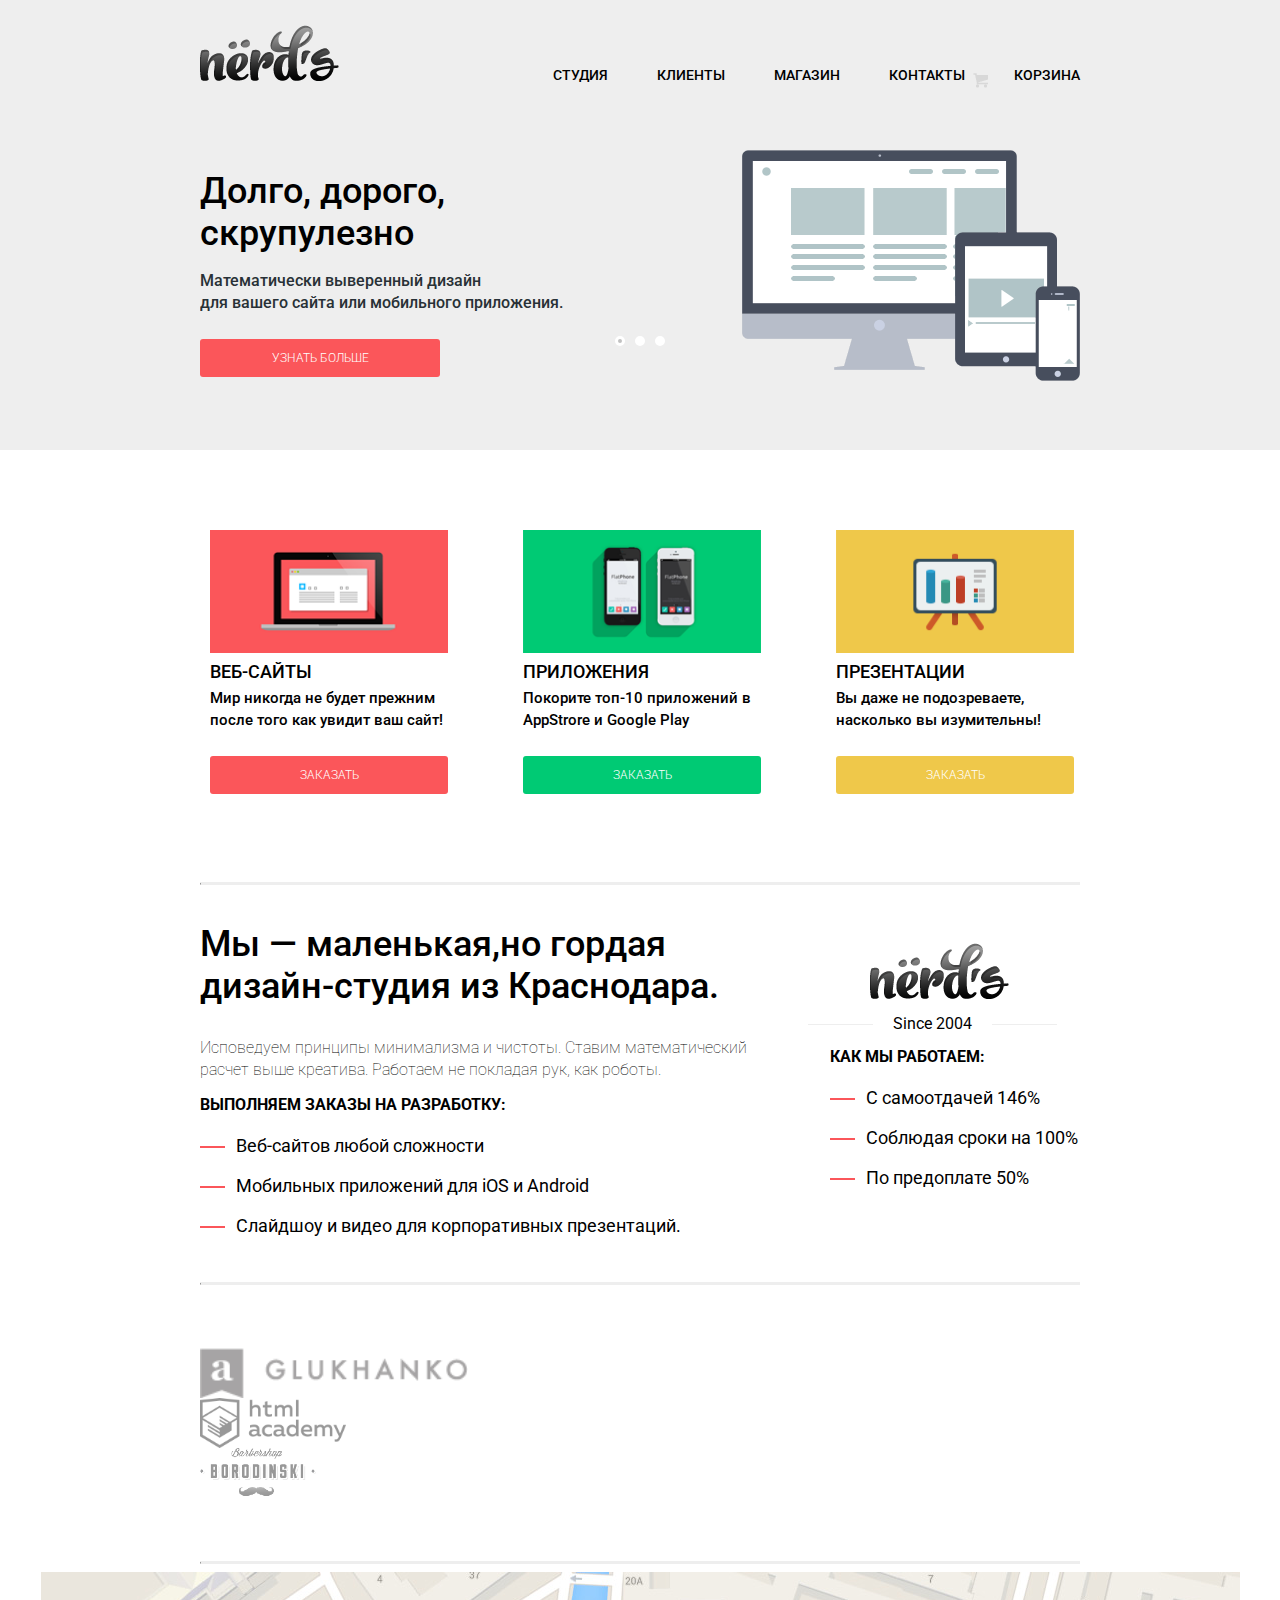
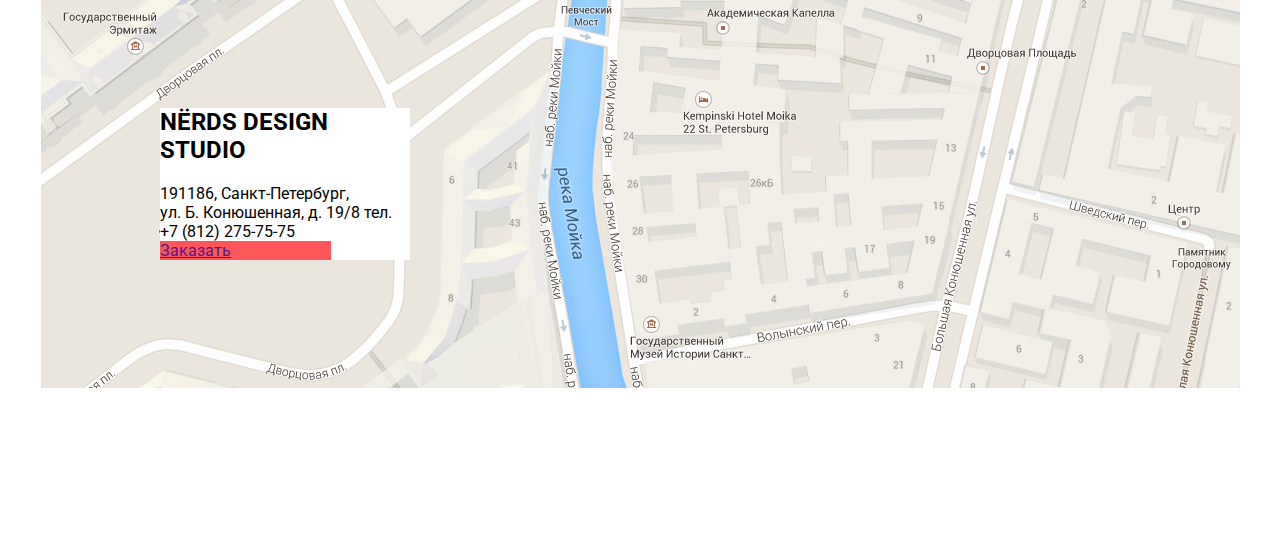
==== index.html @ 61910051 "up" ====
<!DOCTYPE html>
<html lang="ru">
  <head>
    <meta charset="UTF-8">
    <title>nerds</title>
    <link href="css/normalize.css" rel="stylesheet">
    <link href="css/style.css" rel="stylesheet">
    <link href='https://fonts.googleapis.com/css?family=Roboto:400,300,500,700,900&subset=latin,cyrillic-ext' rel='stylesheet' type='text/css'>
  </head>
  <body>
    <header class="main-header ">
      <div class="container clearfix ">
        <a href="#" class="logo ">
          <img src="img/logo.png" alt=""></img>
        </a>
        <nav class="main-nav">
          <ul class="main-menu">
            <li>
              <a href="">Cтудия</a>
            </li>
            <li>
              <a href="">Клиенты</a>
            </li>
            <li>
              <a href="">Магазин</a>
            </li>
            <li>
              <a href="">Контакты</a>
            </li>
            <li>
              <a href="">
                <i class="cart"></i>Корзина</a>
            </li>
          </ul>
        </nav>
        <div class="slider">
          <input type="radio" id="btn-1" name="toggle" checked>
          <input type="radio" id="btn-2" name="toggle">
          <input type="radio" id="btn-3" name="toggle">
          <div class="slider-controls">
            <label for="btn-1"></label>
            <label for="btn-2"></label>
            <label for="btn-3"></label>
          </div>
          <div class="slides">
            <div class="slide">
              <div class="slide-text">
                <div class="slide-title">Долго, дорого,<br>скрупулезно</div>
                <p>Математически выверенный дизайн<br>для вашего сайта или мобильного приложения.</p>
                <a class="btn" href="#">Узнать больше</a>
              </div>
            </div>
            <div class="slide">
              <div class="slide-text">
                <div class="slide-title">Любите ли вы математику,<br>
                  как любим ее мы?</div>
                <p>Нашим дизайнерам мы удаляем нейроны, ответственные<br>за креатив, чтобы дать им возможность все просчитать.</p>
                <a class="btn" href="#">Узнать больше</a>
              </div>
            </div>
            <div class="slide">
              <div class="slide-text">
                <div class="slide-title">Только наркотики,<br>
                  только хардкор!</div>
                <p>Все дизайнерские решения в нашей компании принимаются только под воздействием качественных галлюциногенов.</p>
                <a class="btn" href="#">Узнать больше</a>
              </div>
            </div>
          </div>
        </div>
      </div>
    </header>
    <div class="container clearfix">
      <div class="promo">
        <img src="img/promo-buk.png" alt=""></img>
        <div class="promo-title">Веб-сайты</div>
        <div class="promo-text">Мир никогда не будет прежним после того как увидит ваш сайт!</div>
        <a class="btn red" href="">Заказать</a>
      </div>
      <div class="promo">
        <img src="img/promo-phone.png" alt=""></img>
        <div class="promo-title">Приложения</div>
        <div class="promo-text">Покорите топ-10 приложений в AppStrore и Google Play</div>
        <a class="btn green" href="">Заказать</a>
      </div>
      <div class="promo">
        <img src="img/promo-tv.png" alt=""></img>
        <div class="promo-title">презентации</div>
        <div class="promo-text">Вы даже не подозреваете, насколько вы изумительны!</div>
        <a class="btn yellow" href="">Заказать</a>
      </div>
    </div>
    <section class="about">
      <div class="container clearfix">
        <hr>
        <div class="about-left">

          <h2 class="section-title">Мы — маленькая,но гордая
            <br>
            дизайн-студия из Краснодара.
          </h2>
          <span class="about-text">Исповедуем принципы минимализма и чистоты. Ставим математический
            <br>
            расчет выше креатива. Работаем не покладая рук, как роботы.</span>
          <h2 class="about-title">Выполняем заказы на разработку:</h2>
          <ul class="section-list">
            <li>Веб-сайтов любой сложности</li>
            <li>Мобильных приложений для iOS и Android</li>
            <li>Слайдшоу и видео для корпоративных презентаций.</li>
          </ul>

        </div>
        <div class="about-right">
          <img class="about-logo" src="img/logo.png" alt=""></img>
          <span class="about-since">Since 2004</span>
          <h2 class="about-title">КАК Мы работаем:</h2>
          <ul class="section-list">
            <li> С самоотдачей 146%</li>
            <li>Соблюдая сроки на 100%</li>
            <li>По предоплате 50%</li>
          </ul>
        </div>
      </section>
      <section class="label ">
        <div class="container clearfix">
            <hr>
          <div class="firm">

            <a class="golushko" href=""></a>
            <a class="html-ac" href=""></a>
            <a class="borod" href=""></a>

          </div>
            <hr>
        </div>
        <div class="map">
          <img src="img/map.jpg" alt="">
          <div class="adress">
            <h2>NЁRDS DESIGN STUDIO</h2>
            <span>191186, Санкт-Петербург, <br>
              ул. Б. Конюшенная, д. 19/8</span>
          <span>тел. +7 (812) 275-75-75</span>
          <a class="btn red" href="">Заказать</a>
          </div>
        </div>
      </section>
    </body>
  </html>
---- css/style.css ----
html, body {
  padding: 0;
  margin: 0;
}
body {
  color: #000;
  font-weight: normal;
  font-family: 'Roboto', Arial, sans-serif;
}
.clearfix::after {
  content: "";
  display: table;
  clear: both;
}
img {
  max-width: 100%;
  height: auto;
}
.container {
  margin: 0 auto;
  padding-left: 10px;
  padding-right: 10px;
  width: 880px;
}
.main-header {
  background: #eeeeee;
}
.logo {
  float: left;
  width: 150px;
  padding-top: 25px;
}
.main-nav {
  float: right;
  width: 730px;
  padding-top: 60px;
}
.main-menu {
  list-style: none;
  margin: 0;
  margin-bottom: 50px;
  text-align: right;
}
.main-menu li {
  display: inline;
  padding-left: 45px;
  padding-right: 0;
}
.main-menu a {
  font-size: 14px;
  line-height: 30px;
  text-transform: uppercase;
  font-weight: 500;
  color: #000;
  text-decoration: none;
}
.main-menu a:hover {
  color: #fb565a;
}
.main-menu a:active {
  color: #000;
  opacity: 0.4;
}
.cart::before {
  position: absolute;
  display: block;
  content: "";
  width: 17px;
  height: 16px;
  top: 73px;
  right: 290px;
  background: url("../img/icon-basket.png") no-repeat;
  opacity: 0.3;
}

/*--------------------slider-------*/

.slider {
  position: relative;
  width: 880px;
  min-height: 310px;
  margin: 0 auto;
  overflow: hidden;
}
.slide {
  position: absolute;
  top: 0;
  left: 0;
  width: 100%;
  height: 310px;
  background-repeat: no-repeat;
  background-position: 100% 10px;
  -webkit-transition: left 0.3s ease;
  -moz-transition: left 0.3s ease;
  transition: left 0.3s ease;
}
.slider input[type="radio"] {
  display: none;
}
.slider-controls {
  position: absolute;
  bottom: 95px;
  left: 50%;
  z-index: 10;
  width: 200px;
  margin-left: -100px;
  text-align: center;
}
.slider-controls label {
  display: inline-block;
  width: 4px;
  height: 4px;
  margin: 0 3px;
  vertical-align: top;
  background: #ffffff;
  border: 3px solid white;
  border-radius: 50%;
  cursor: pointer;
}
.slide-text {
  width: 500px;
  padding: 30px 0;
}
.slide-title {
  font-weight: 500;
  font-size: 36px;
}
.slide p {
  font-weight: 500;
  line-height: 22px;
  color: #283136;
}
.slide .btn {
  display: block;
  width: 220px;
  margin-top: 25px;
  padding: 12px 10px;
  font-weight: 300;
  font-size: 12px;
  text-align: center;
  color: #ffffff;
  text-transform: uppercase;
  text-decoration: none;
  background: #fb565a;
  border-radius: 3px;
}
.slide:nth-child(1) {
  background-image: url("../img/slide1.png");
}
.slide:nth-child(2) {
  background-image: url("../img/slide2.png");
}
.slide:nth-child(3) {
  background-image: url("../img/slide3.png");
}
#btn-1:checked ~ .slides .slide:nth-child(1) {
  left: 0;
}
#btn-1:checked ~ .slides .slide:nth-child(2), #btn-1:checked ~ .slides .slide:nth-child(3) {
  left: 880px;
}
#btn-2:checked ~ .slides .slide:nth-child(1) {
  left: -880px;
}
#btn-2:checked ~ .slides .slide:nth-child(2) {
  left: 0;
}
#btn-2:checked ~ .slides .slide:nth-child(3) {
  left: -880px;
}
#btn-3:checked ~ .slides .slide:nth-child(1) {
  left: -880px;
}
#btn-3:checked ~ .slides .slide:nth-child(2) {
  left: -880px;
}
#btn-3:checked ~ .slides .slide:nth-child(3) {
  left: 0;
}
#btn-1:checked ~ .slider-controls label[for="btn-1"],
#btn-2:checked ~ .slider-controls label[for="btn-2"],
#btn-3:checked ~ .slider-controls label[for="btn-3"] {
  background: #c1c1c1;
}

/*------------promo---------------*/

.promo {
  float: left;
  margin-top: 80px;
  margin-left: 75px;
  margin-bottom: 80px;
  width: 238px;
}
.promo:nth-child(1) {
  margin-left: 10px;
}
.promo-title {
  font-size: 18px;
  line-height: 30px;
  text-transform: uppercase;
  font-weight: 500;
  color: #000;
}
.promo-text {
  font-size: 15px;
  line-height: 22px;
  font-weight: 500;
  color: #000;
}
.promo .btn {
  display: block;
  width: 220px;
  margin-top: 25px;
  padding: 12px 9px;
  font-weight: 300;
  font-size: 12px;
  text-align: center;
  color: #ffffff;
  text-transform: uppercase;
  text-decoration: none;
  border-radius: 3px;
}
.red {
  background: #fb565a;
}
.red:hover {
  background: #d6494d;
}
.red:active {
  background: #b63538;
}
.green {
  background: #00ca74;
}
.green:hover {
  background: #01a25e;
}
.green:active {
  background: #009053;
}
.yellow {
  background: #efc84a;
}
.yellow:hover {
  background: #d6ae2c;
}
.yellow:active {
  background: #c09b24;
}
hr {
  border-top: #eeeeee solid 2px;
}
.about-left {
  float: left;
  width: 620px;
}
.about-right {
  float: right;
  width: 250px;
}

.section-list {
    list-style: none;
    padding: 0;
    margin: 0;
    padding-bottom: 18px;
    margin-top: 20px;
}

.section-list li {
    position: relative;
    font-size: 18px;
    line-height: 20px;
    font-weight: normal;
    list-style-type: none;
    padding-left: 36px;
    margin-bottom: 20px;
}

.section-list li::before {
    display: block;
    position: absolute;
    left: 0;
    top: 10px;
    content: "";
    width: 25px;
    height: 2px;
    background-color: #fb565a;
}
.section-title {
font-weight: 500;
font-size: 36px;
}
.about-text {
  font-size: 16px;
  line-height: 22px;
  font-weight: lighter;
  color: #000;

}
.about-title {
  font-size: 16px;
  line-height: 22px;
  font-weight: bold;
  text-transform: uppercase;
  color: #000;

}

.about-logo {
  padding-top: 50px;
  padding-bottom: 30px;
  padding-left: 40px;
}
.about-since {
  position:relative;
  z-index:1;
  overflow:hidden;
  text-align:center;
  left: 65px;
}

.about-since:before,
.about-since:after {
  content:'';
  display:inline-block;
  width:65px;
  height:1px;
  background:#eeeeee;
  z-index:-1;
  position:relative;
  vertical-align:middle;
}

.about-since:before {
  right:20px;
  margin:0 0 0 -100%;
}

.about-since:after {
  left:20px;
  margin:0 -100% 0 0;
}
.firm   {
  padding-top: 55px;
  padding-bottom: 55px;
}
.golushko {
  background:  url("../img/glokhanko.svg") no-repeat;
  display: block;
  width: 220px;
  height: 50px;
      opacity: 0.4;
}
.html-ac {
  background:  url("../img/html-ac.svg") no-repeat;
  display: block;
  width: 220px;
  height: 50px;
  opacity: 0.4;
}
.borod {
  background:  url("../img/borod.svg") no-repeat;
  display: block;
  width: 220px;
  height: 50px;
      opacity: 0.4;
}
.golushko :after,
.html-ac :after,
.borod :after {
  opacity: 1;
}
.label a {

  padding-right: 100px;
}
.map img {
display: block;
margin: 0 auto;
z-index: 0;
}
.adress {
  position: relative;
  content: '';
  z-index: 4;
  left: 160px;
  bottom: 300px;
  background: #fff;
  width: 250px;

}
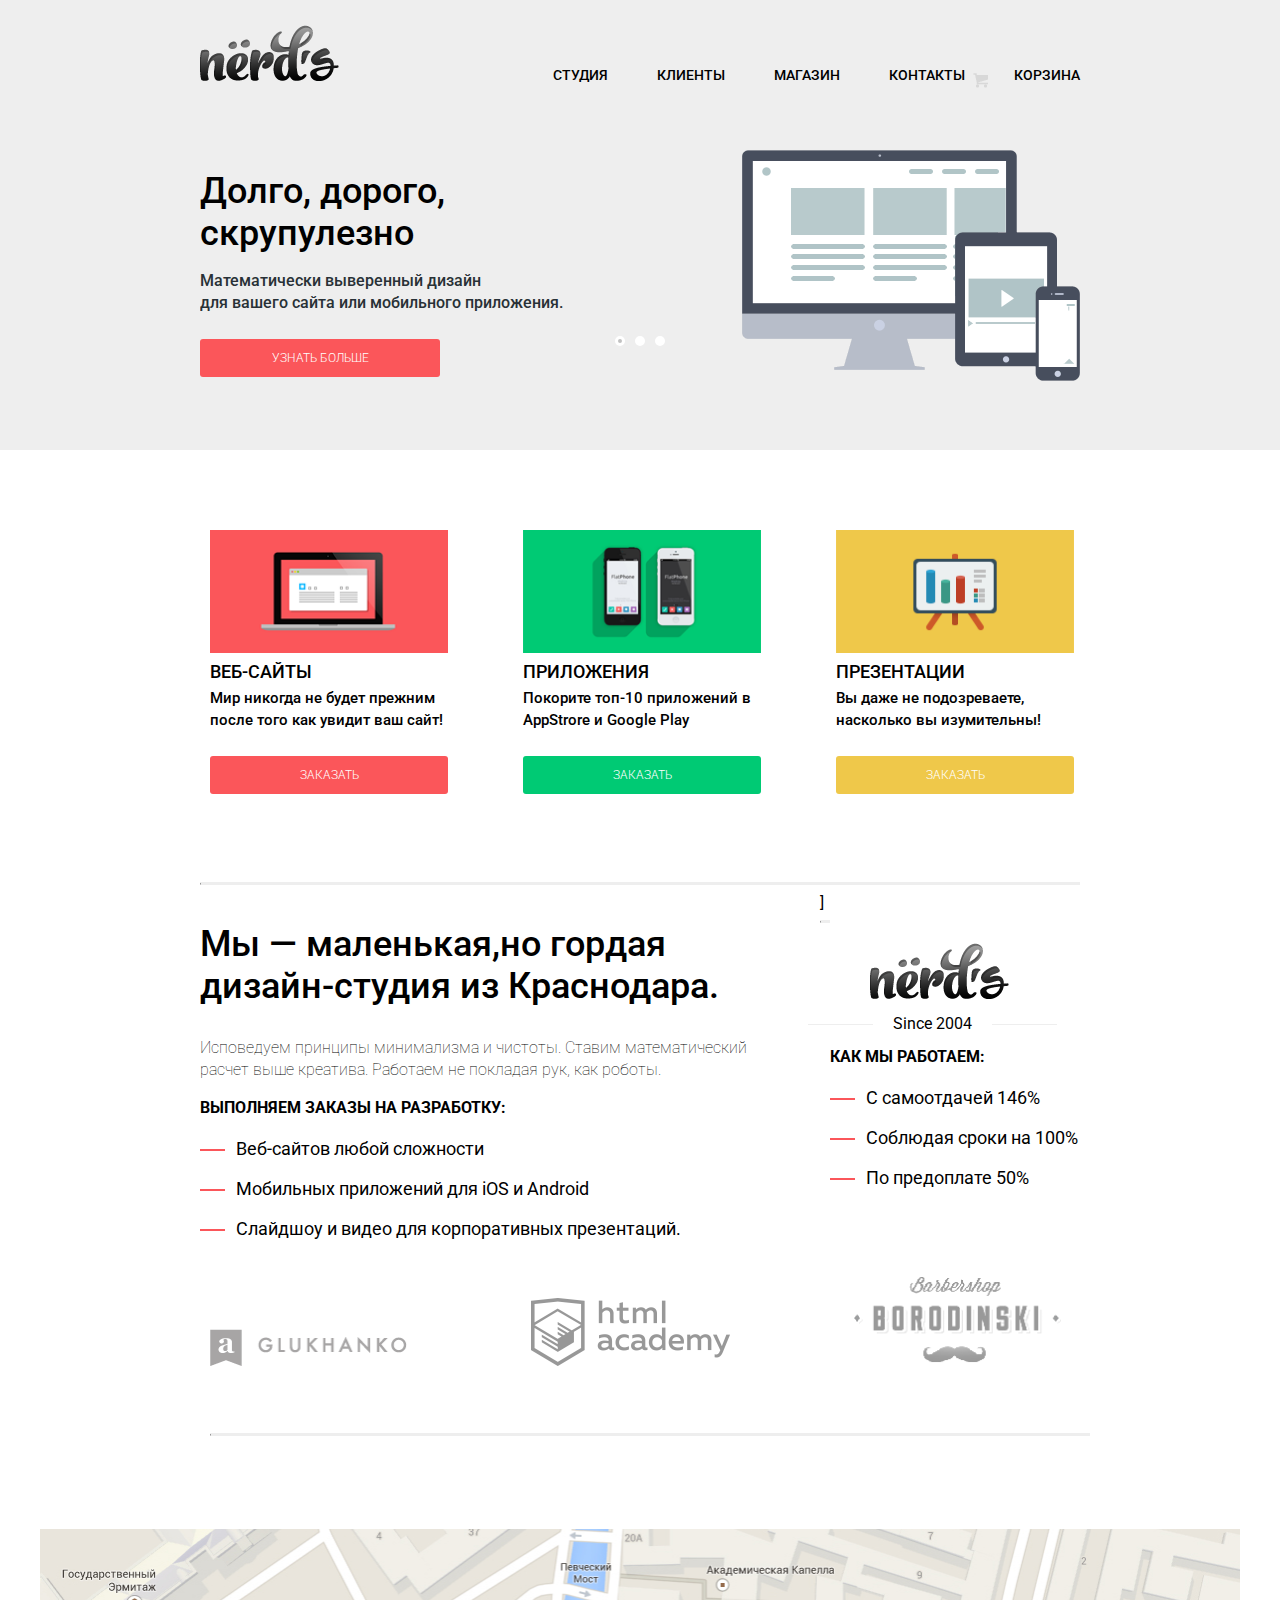
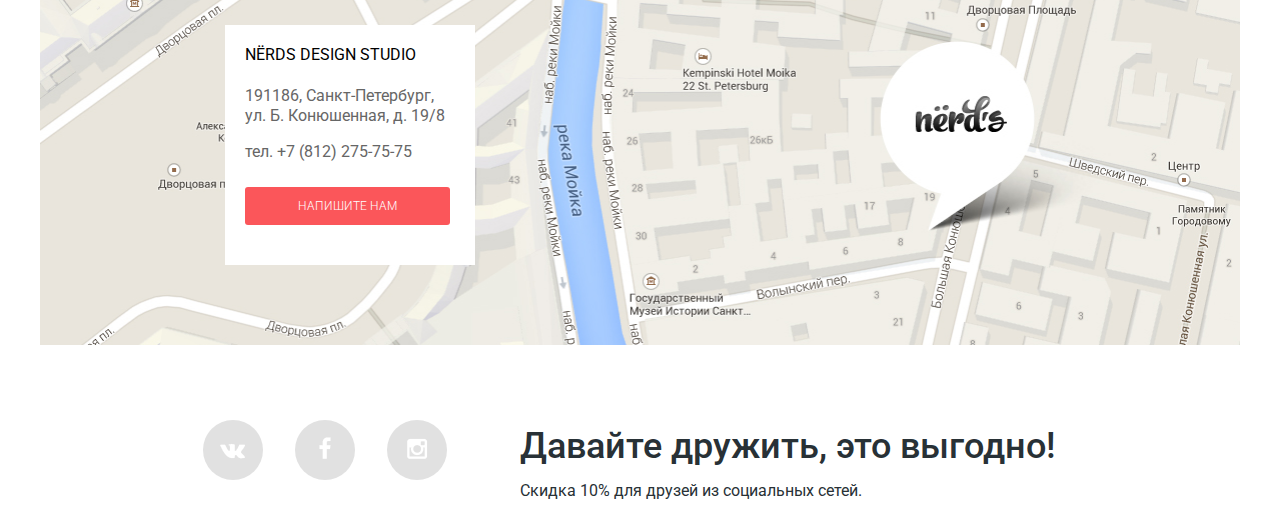
==== commit ed4b1a30: "final index" ====
--- a/index.html
+++ b/index.html
@@ -99,9 +99,9 @@
             <br>
             дизайн-студия из Краснодара.
           </h2>
-          <span class="about-text">Исповедуем принципы минимализма и чистоты. Ставим математический
+          <p class="about-text">Исповедуем принципы минимализма и чистоты. Ставим математический
             <br>
-            расчет выше креатива. Работаем не покладая рук, как роботы.</span>
+            расчет выше креатива. Работаем не покладая рук, как роботы.</p>
           <h2 class="about-title">Выполняем заказы на разработку:</h2>
           <ul class="section-list">
             <li>Веб-сайтов любой сложности</li>
@@ -119,30 +119,40 @@
             <li>Соблюдая сроки на 100%</li>
             <li>По предоплате 50%</li>
           </ul>
-        </div>
-      </section>
-      <section class="label ">
+        </div>]
         <div class="container clearfix">
             <hr>
-          <div class="firm">
+          <div class="partners-img">
 
-            <a class="golushko" href=""></a>
-            <a class="html-ac" href=""></a>
-            <a class="borod" href=""></a>
+            <a href=""><img src="img/galush.png" alt=""  width="197" height="37"></a>
+            <a href=""><img src="img/html.png" alt="" width="199" height="68"></a>
+            <a href=""><img src="img/borod.png" alt="" width="207" height="86"></a>
 
           </div>
             <hr>
         </div>
+         </section>
+          <footer class="main-footer">
         <div class="map">
-          <img src="img/map.jpg" alt="">
-          <div class="adress">
-            <h2>NЁRDS DESIGN STUDIO</h2>
-            <span>191186, Санкт-Петербург, <br>
-              ул. Б. Конюшенная, д. 19/8</span>
-          <span>тел. +7 (812) 275-75-75</span>
-          <a class="btn red" href="">Заказать</a>
-          </div>
-        </div>
-      </section>
+          <img src="img/map.jpg" width="1200" h417 alt="">
+          <div class="map-adress">
+            <p class="map-title">NЁRDS DESIGN STUDIO</p>
+            <p class="map-text">191186, Санкт-Петербург, <br>
+              ул. Б. Конюшенная, д. 19/8</p>
+          <p class="map-tel">тел. +7 (812) 275-75-75</p>
+          <a class="btn red" href="">Напишите нам</a>
+          </div>        </div>    
+        <div class="container clearfix">
+      <div class="footer-social">
+        <a href="#" class="btn-social btn-social-vk">Вконтакте</a>
+        <a href="#" class="btn-social btn-social-fb">Фейсбук</a>
+        <a href="#" class="btn-social btn-social-inst">Инстаграм</a>
+      </div>
+      <div class="footer-friendship">
+        <p class="footer-main-title"><strong>Давайте дружить, это выгодно!</strong></p>
+        <p>Скидка 10% для друзей из социальных сетей.</p>
+      </div>
+    </div>
+  </footer>
     </body>
   </html>
--- a/css/style.css
+++ b/css/style.css
@@ -342,52 +342,140 @@
   left:20px;
   margin:0 -100% 0 0;
 }
-.firm   {
+
+.partners-img   {
   padding-top: 55px;
   padding-bottom: 55px;
 }
-.golushko {
-  background:  url("../img/glokhanko.svg") no-repeat;
-  display: block;
-  width: 220px;
-  height: 50px;
-      opacity: 0.4;
-}
-.html-ac {
-  background:  url("../img/html-ac.svg") no-repeat;
-  display: block;
-  width: 220px;
-  height: 50px;
-  opacity: 0.4;
-}
-.borod {
-  background:  url("../img/borod.svg") no-repeat;
-  display: block;
-  width: 220px;
-  height: 50px;
-      opacity: 0.4;
-}
-.golushko :after,
-.html-ac :after,
-.borod :after {
+
+ .partners-img a {
+padding-right: 120px;
+ opacity: 0.4;
+}
+
+.partners-img a:hover {
   opacity: 1;
 }
-.label a {
-
-  padding-right: 100px;
-}
-.map img {
-display: block;
+.partners-img a:nth-child(3) {
+  padding-right: 0;
+}
+.main-footer {
+  margin-top: 85px;
+}
+.map {
+width: 1200px;
+height: 417px;
 margin: 0 auto;
 z-index: 0;
-}
-.adress {
+display: block;
+}
+
+.map-adress {
+/*  float: left;*/
   position: relative;
   content: '';
   z-index: 4;
-  left: 160px;
-  bottom: 300px;
+  left: 185px;
+  bottom: 340px;
   background: #fff;
   width: 250px;
-
-}
+  min-height: 240px;
+
+}
+.map-title {
+    padding-top: 15px;
+    padding-left: 20px;
+   font-size: 16px;
+    line-height: 30px;
+    font-weight: normal;
+}
+.map-text, .map-tel {
+  padding-left: 20px;
+   font-size: 16px;
+    line-height: 20px;
+    font-weight: normal;
+    color:#666666;
+}
+
+.map .btn {
+  display: block;
+  width: 205px;
+  margin-top: 25px;
+  margin-left: 20px;
+  padding: 12px 0;
+  font-weight: 300;
+  font-size: 12px;
+  text-align: center;
+  color: #ffffff;
+  text-transform: uppercase;
+  text-decoration: none;
+  background: #fb565a;
+  border-radius: 3px;
+}
+
+
+.footer-social {
+  float: left;
+  width: 250px;
+  text-align: center;
+  margin-top: 74px;
+}
+.btn-social {
+  display: inline-block;
+  vertical-align: top;
+  width: 60px;
+  height: 60px;
+  font-size: 0;
+  border-radius: 30px;
+  text-decoration: none;
+  background: #e1e1e1 url("../img/sprite-test.png");
+  margin-right: 28px;
+}
+
+.btn-social:last-child {
+  margin-right: 0px;
+}
+
+.btn-social:hover {
+  background-color: #fb565a;
+}
+
+.btn-social:active {
+  background-color: #d6494d;
+  box-shadow: inset 0 3px 0 0 #b63e42;
+}
+
+.btn-social-vk {
+  background-position: -19px -945px;
+}
+
+.btn-social-fb {
+  background-position: -12px -570px;
+}
+
+.btn-social-inst {
+  background-position: -16px -663px;
+}
+
+.footer-friendship {
+  float: right;
+  margin-top: 72px;
+  width: 560px;
+}
+
+.footer-main-title strong {
+  font-weight: 500;
+  font-size: 36px;
+  line-height: 36px;
+  margin-bottom: 7px;
+  padding-top: 13px;
+  text-align: center;
+}
+
+.footer-friendship p {
+  margin-top: 10px;
+  font-size: 16px;
+  line-height: 22px;
+  text-align: left;
+  color: #283136;
+}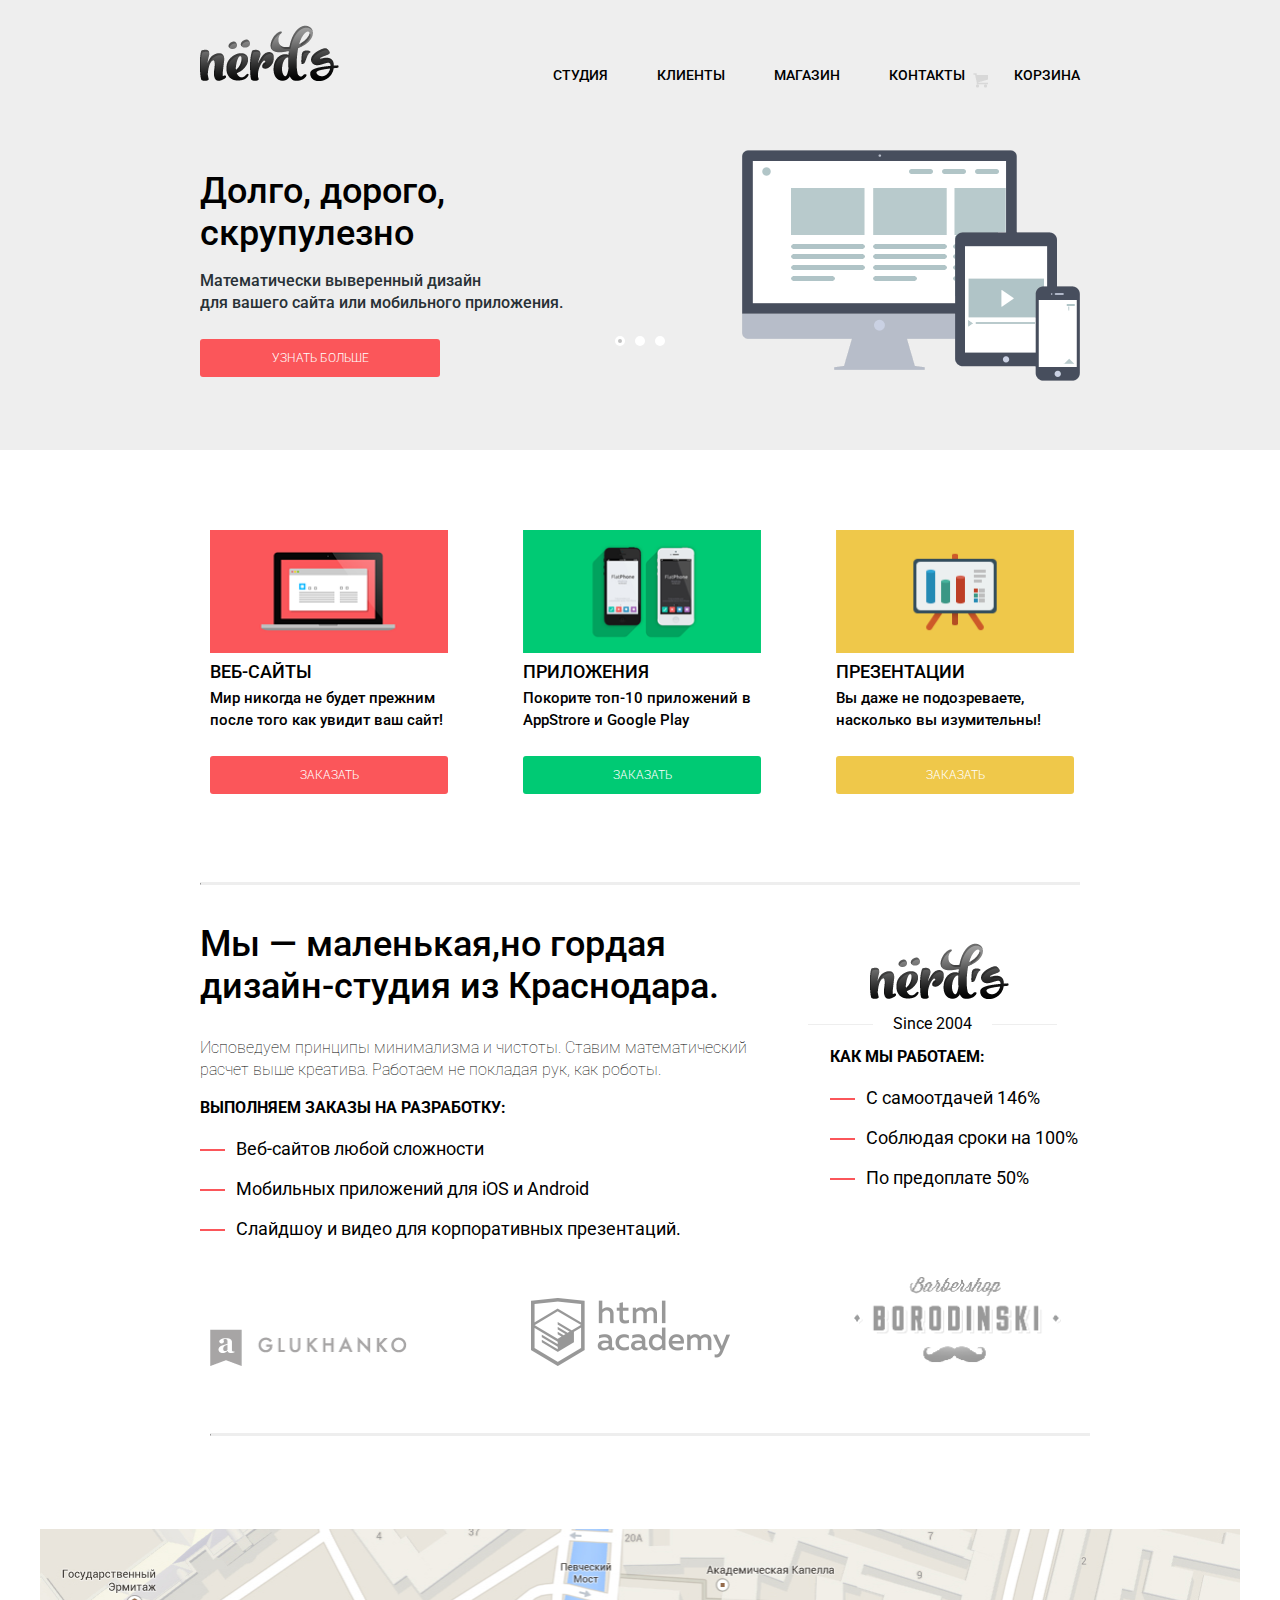
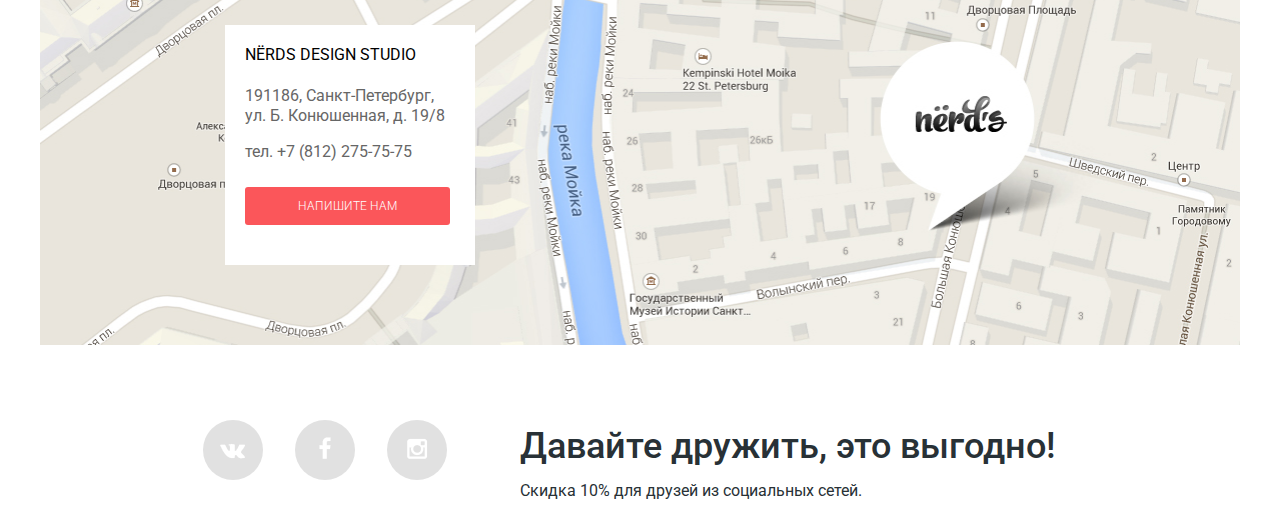
==== commit 7bcd5060: "up" ====
--- a/index.html
+++ b/index.html
@@ -119,9 +119,9 @@
             <li>Соблюдая сроки на 100%</li>
             <li>По предоплате 50%</li>
           </ul>
-        </div>]
+        </div>
         <div class="container clearfix">
-            <hr>
+        
           <div class="partners-img">
 
             <a href=""><img src="img/galush.png" alt=""  width="197" height="37"></a>
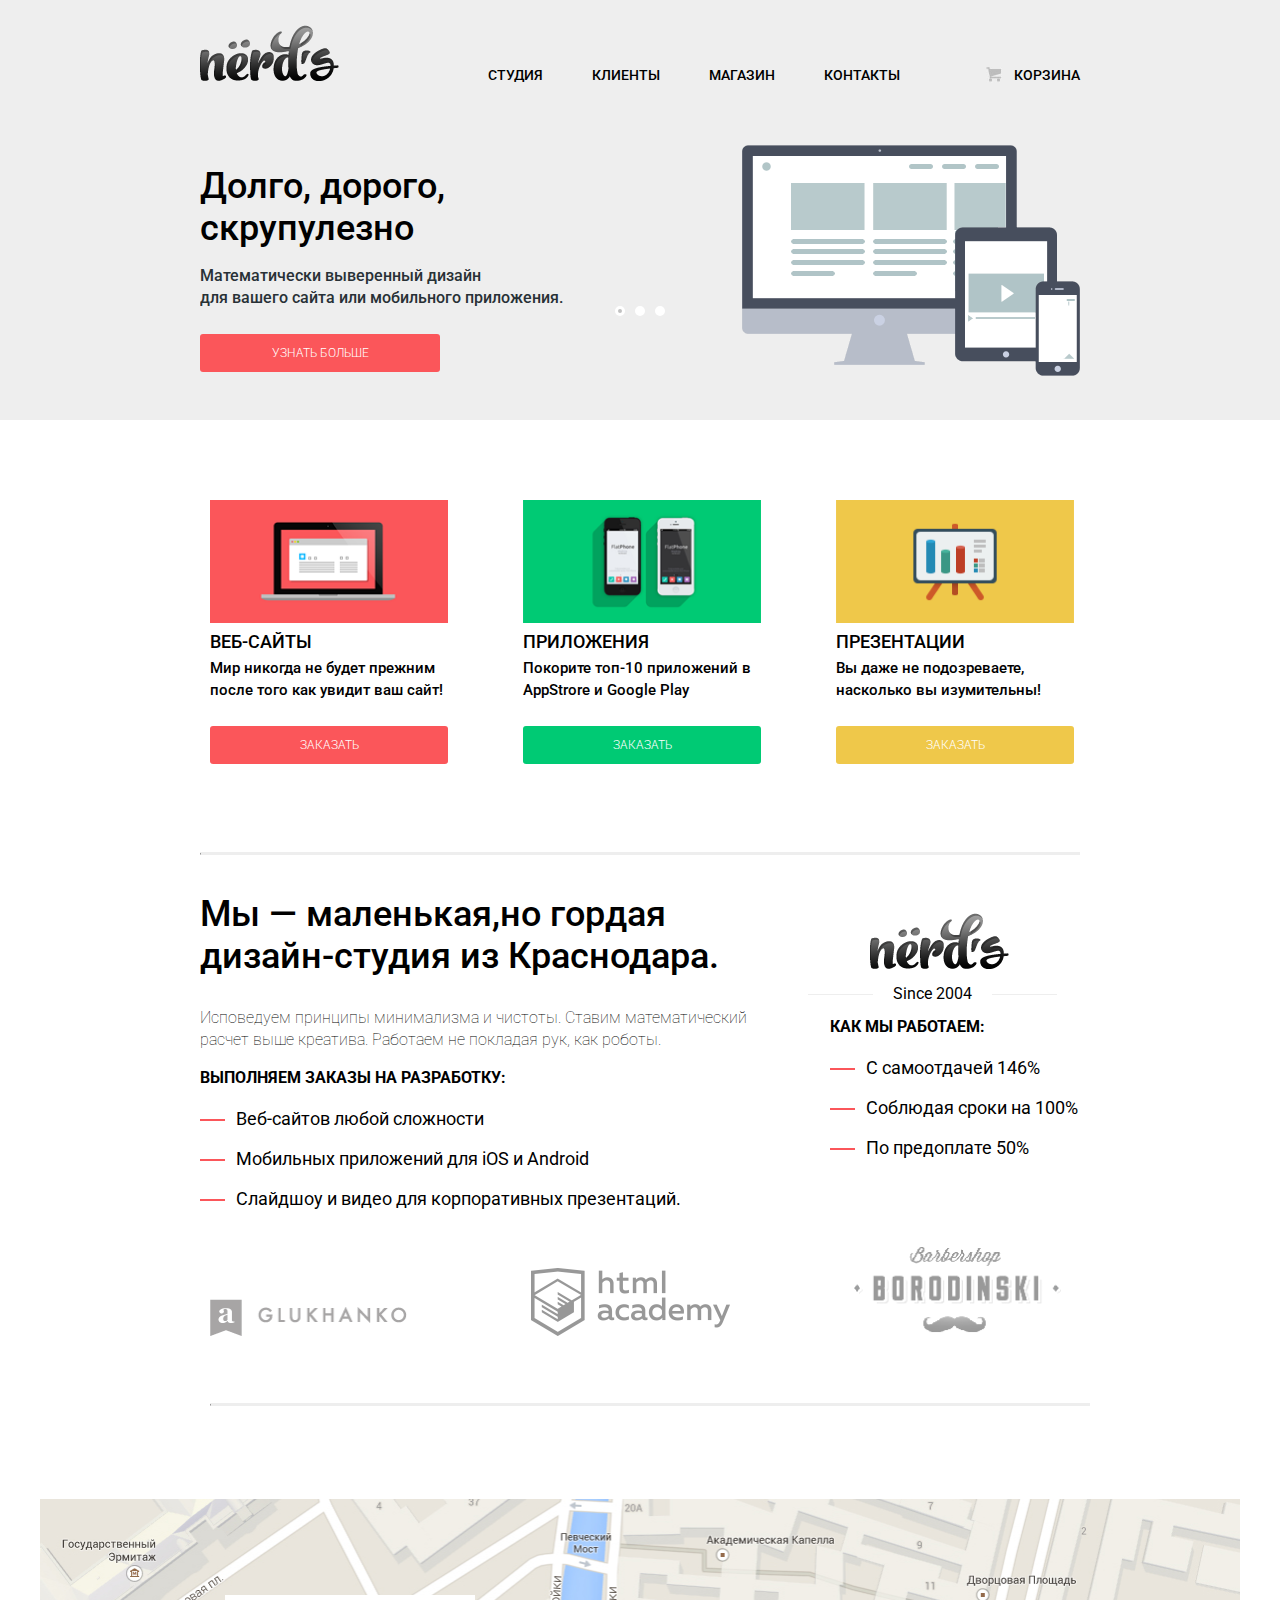
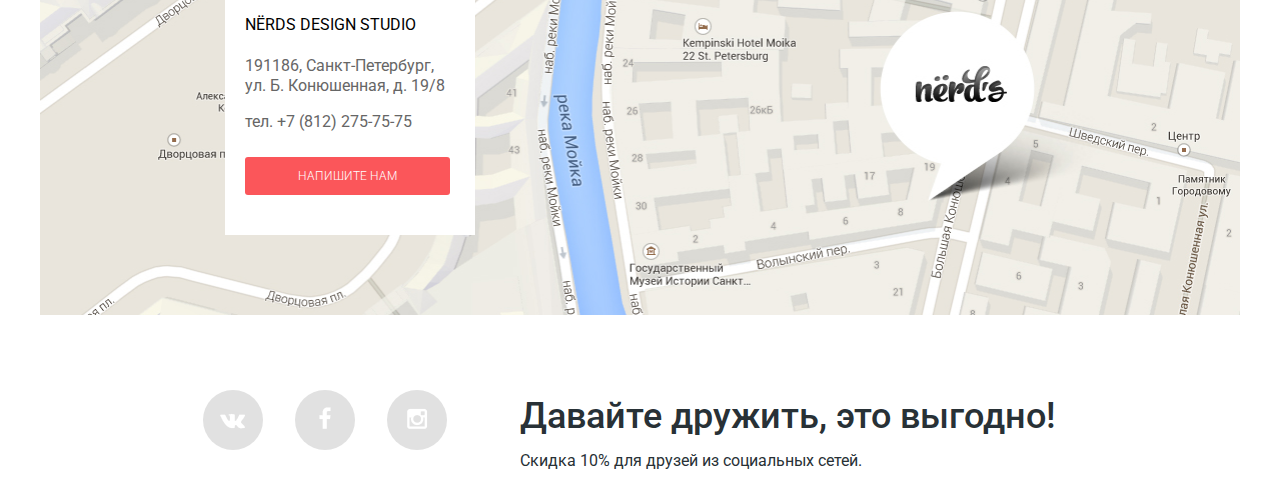
==== commit 02dc2192: "up" ====
--- a/index.html
+++ b/index.html
@@ -1,35 +1,35 @@
 <!DOCTYPE html>
 <html lang="ru">
-  <head>
-    <meta charset="UTF-8">
-    <title>nerds</title>
-    <link href="css/normalize.css" rel="stylesheet">
-    <link href="css/style.css" rel="stylesheet">
-    <link href='https://fonts.googleapis.com/css?family=Roboto:400,300,500,700,900&subset=latin,cyrillic-ext' rel='stylesheet' type='text/css'>
-  </head>
-  <body>
-    <header class="main-header ">
-      <div class="container clearfix ">
-        <a href="#" class="logo ">
-          <img src="img/logo.png" alt=""></img>
-        </a>
-        <nav class="main-nav">
-          <ul class="main-menu">
-            <li>
-              <a href="">Cтудия</a>
-            </li>
-            <li>
-              <a href="">Клиенты</a>
-            </li>
-            <li>
-              <a href="">Магазин</a>
-            </li>
-            <li>
-              <a href="">Контакты</a>
-            </li>
-            <li>
-              <a href="">
-                <i class="cart"></i>Корзина</a>
+<head>
+  <meta charset="UTF-8">
+  <title>nerds</title>
+  <link href="css/normalize.css" rel="stylesheet">
+  <link href="css/style.css" rel="stylesheet">
+  <link href='https://fonts.googleapis.com/css?family=Roboto:400,300,500,700,900&subset=latin,cyrillic-ext' rel='stylesheet' type='text/css'>
+</head>
+<body>
+  <header class="main-header ">
+    <div class="container clearfix ">
+      <a href="#" class="logo ">
+        <img src="img/logo.png" alt=""></img>
+      </a>
+      <nav class="main-nav">
+        <ul class="main-menu">
+          <li>
+            <a href="">Cтудия</a>
+          </li>
+          <li>
+            <a href="">Клиенты</a>
+          </li>
+          <li>
+            <a href="">Магазин</a>
+          </li>
+          <li>
+            <a href="">Контакты</a>
+          </li>
+          <li>
+            <a href="">
+              <i class="cart"></i>Корзина</a>
             </li>
           </ul>
         </nav>
@@ -54,105 +54,105 @@
               <div class="slide-text">
                 <div class="slide-title">Любите ли вы математику,<br>
                   как любим ее мы?</div>
-                <p>Нашим дизайнерам мы удаляем нейроны, ответственные<br>за креатив, чтобы дать им возможность все просчитать.</p>
-                <a class="btn" href="#">Узнать больше</a>
+                  <p>Нашим дизайнерам мы удаляем нейроны, ответственные<br>за креатив, чтобы дать им возможность все просчитать.</p>
+                  <a class="btn" href="#">Узнать больше</a>
+                </div>
               </div>
-            </div>
-            <div class="slide">
-              <div class="slide-text">
-                <div class="slide-title">Только наркотики,<br>
-                  только хардкор!</div>
-                <p>Все дизайнерские решения в нашей компании принимаются только под воздействием качественных галлюциногенов.</p>
-                <a class="btn" href="#">Узнать больше</a>
+              <div class="slide">
+                <div class="slide-text">
+                  <div class="slide-title">Только наркотики,<br>
+                    только хардкор!</div>
+                    <p>Все дизайнерские решения в нашей компании принимаются только под воздействием качественных галлюциногенов.</p>
+                    <a class="btn" href="#">Узнать больше</a>
+                  </div>
+                </div>
               </div>
             </div>
           </div>
+        </header>
+        <div class="container clearfix">
+          <div class="promo">
+            <img src="img/promo-buk.png" alt=""></img>
+            <div class="promo-title">Веб-сайты</div>
+            <div class="promo-text">Мир никогда не будет прежним после того как увидит ваш сайт!</div>
+            <a class="btn red" href="">Заказать</a>
+          </div>
+          <div class="promo">
+            <img src="img/promo-phone.png" alt=""></img>
+            <div class="promo-title">Приложения</div>
+            <div class="promo-text">Покорите топ-10 приложений в AppStrore и Google Play</div>
+            <a class="btn green" href="">Заказать</a>
+          </div>
+          <div class="promo">
+            <img src="img/promo-tv.png" alt=""></img>
+            <div class="promo-title">презентации</div>
+            <div class="promo-text">Вы даже не подозреваете, насколько вы изумительны!</div>
+            <a class="btn yellow" href="">Заказать</a>
+          </div>
         </div>
-      </div>
-    </header>
-    <div class="container clearfix">
-      <div class="promo">
-        <img src="img/promo-buk.png" alt=""></img>
-        <div class="promo-title">Веб-сайты</div>
-        <div class="promo-text">Мир никогда не будет прежним после того как увидит ваш сайт!</div>
-        <a class="btn red" href="">Заказать</a>
-      </div>
-      <div class="promo">
-        <img src="img/promo-phone.png" alt=""></img>
-        <div class="promo-title">Приложения</div>
-        <div class="promo-text">Покорите топ-10 приложений в AppStrore и Google Play</div>
-        <a class="btn green" href="">Заказать</a>
-      </div>
-      <div class="promo">
-        <img src="img/promo-tv.png" alt=""></img>
-        <div class="promo-title">презентации</div>
-        <div class="promo-text">Вы даже не подозреваете, насколько вы изумительны!</div>
-        <a class="btn yellow" href="">Заказать</a>
-      </div>
-    </div>
-    <section class="about">
-      <div class="container clearfix">
-        <hr>
-        <div class="about-left">
+        <section class="about">
+          <div class="container clearfix">
+            <hr>
+            <div class="about-left">
 
-          <h2 class="section-title">Мы — маленькая,но гордая
-            <br>
-            дизайн-студия из Краснодара.
-          </h2>
-          <p class="about-text">Исповедуем принципы минимализма и чистоты. Ставим математический
-            <br>
-            расчет выше креатива. Работаем не покладая рук, как роботы.</p>
-          <h2 class="about-title">Выполняем заказы на разработку:</h2>
-          <ul class="section-list">
-            <li>Веб-сайтов любой сложности</li>
-            <li>Мобильных приложений для iOS и Android</li>
-            <li>Слайдшоу и видео для корпоративных презентаций.</li>
-          </ul>
+              <h2 class="section-title">Мы — маленькая,но гордая
+                <br>
+                дизайн-студия из Краснодара.
+              </h2>
+              <p class="about-text">Исповедуем принципы минимализма и чистоты. Ставим математический
+                <br>
+                расчет выше креатива. Работаем не покладая рук, как роботы.</p>
+                <h2 class="about-title">Выполняем заказы на разработку:</h2>
+                <ul class="section-list">
+                  <li>Веб-сайтов любой сложности</li>
+                  <li>Мобильных приложений для iOS и Android</li>
+                  <li>Слайдшоу и видео для корпоративных презентаций.</li>
+                </ul>
 
-        </div>
-        <div class="about-right">
-          <img class="about-logo" src="img/logo.png" alt=""></img>
-          <span class="about-since">Since 2004</span>
-          <h2 class="about-title">КАК Мы работаем:</h2>
-          <ul class="section-list">
-            <li> С самоотдачей 146%</li>
-            <li>Соблюдая сроки на 100%</li>
-            <li>По предоплате 50%</li>
-          </ul>
-        </div>
-        <div class="container clearfix">
-        
-          <div class="partners-img">
+              </div>
+              <div class="about-right">
+                <img class="about-logo" src="img/logo.png" alt=""></img>
+                <span class="about-since">Since 2004</span>
+                <h2 class="about-title">КАК Мы работаем:</h2>
+                <ul class="section-list">
+                  <li> С самоотдачей 146%</li>
+                  <li>Соблюдая сроки на 100%</li>
+                  <li>По предоплате 50%</li>
+                </ul>
+              </div>
+              <div class="container clearfix">
+                
+                <div class="partners-img">
 
-            <a href=""><img src="img/galush.png" alt=""  width="197" height="37"></a>
-            <a href=""><img src="img/html.png" alt="" width="199" height="68"></a>
-            <a href=""><img src="img/borod.png" alt="" width="207" height="86"></a>
+                  <a href=""><img src="img/galush.png" alt=""  width="197" height="37"></a>
+                  <a href=""><img src="img/html.png" alt="" width="199" height="68"></a>
+                  <a href=""><img src="img/borod.png" alt="" width="207" height="86"></a>
 
-          </div>
-            <hr>
-        </div>
-         </section>
-          <footer class="main-footer">
-        <div class="map">
-          <img src="img/map.jpg" width="1200" h417 alt="">
-          <div class="map-adress">
-            <p class="map-title">NЁRDS DESIGN STUDIO</p>
-            <p class="map-text">191186, Санкт-Петербург, <br>
-              ул. Б. Конюшенная, д. 19/8</p>
-          <p class="map-tel">тел. +7 (812) 275-75-75</p>
-          <a class="btn red" href="">Напишите нам</a>
-          </div>        </div>    
-        <div class="container clearfix">
-      <div class="footer-social">
-        <a href="#" class="btn-social btn-social-vk">Вконтакте</a>
-        <a href="#" class="btn-social btn-social-fb">Фейсбук</a>
-        <a href="#" class="btn-social btn-social-inst">Инстаграм</a>
-      </div>
-      <div class="footer-friendship">
-        <p class="footer-main-title"><strong>Давайте дружить, это выгодно!</strong></p>
-        <p>Скидка 10% для друзей из социальных сетей.</p>
-      </div>
-    </div>
-  </footer>
-    </body>
-  </html>
+                </div>
+                <hr>
+              </div>
+            </section>
+            <footer class="main-footer">
+              <div class="map">
+                <img src="img/map.jpg" width="1200" h417 alt="">
+                <div class="map-adress">
+                  <p class="map-title">NЁRDS DESIGN STUDIO</p>
+                  <p class="map-text">191186, Санкт-Петербург, <br>
+                    ул. Б. Конюшенная, д. 19/8</p>
+                    <p class="map-tel">тел. +7 (812) 275-75-75</p>
+                    <a class="btn red" href="">Напишите нам</a>
+                  </div>        </div>    
+                  <div class="container clearfix">
+                    <div class="footer-social">
+                      <a href="#" class="btn-social btn-social-vk">Вконтакте</a>
+                      <a href="#" class="btn-social btn-social-fb">Фейсбук</a>
+                      <a href="#" class="btn-social btn-social-inst">Инстаграм</a>
+                    </div>
+                    <div class="footer-friendship">
+                      <p class="footer-main-title"><strong>Давайте дружить, это выгодно!</strong></p>
+                      <p>Скидка 10% для друзей из социальных сетей.</p>
+                    </div>
+                  </div>
+                </footer>
+              </body>
+              </html>
--- a/css/style.css
+++ b/css/style.css
@@ -38,7 +38,6 @@
 .main-menu {
   list-style: none;
   margin: 0;
-  margin-bottom: 50px;
   text-align: right;
 }
 .main-menu li {
@@ -61,18 +60,52 @@
   color: #000;
   opacity: 0.4;
 }
-.cart::before {
+.cart {
+  position: relative;
+  display: inline-block;
+  vertical-align: top;
+  padding-top: 50px;
+  padding-left: 65px;
+  font-size: 14px;
+  line-height: 30px;
+  text-decoration: none;
+  color: #000000;
+}
+
+.cart:before {
+  content: "";
   position: absolute;
-  display: block;
-  content: "";
-  width: 17px;
+  top: 7px;
+  left: 37px;
+  width: 16px;
   height: 16px;
-  top: 73px;
-  right: 290px;
-  background: url("../img/icon-basket.png") no-repeat;
-  opacity: 0.3;
-}
-
+  background: transparent url("../img/sprite-test.png") no-repeat;
+  background-position: -36px -36px;
+}
+
+.cart:hover:before {
+  opacity: 1;
+  background: #fb565a;
+  background: transparent url("../img/sprite-test.png") no-repeat;
+  background-position: -36px -213px;
+}
+
+.cart:active:before {
+  background: transparent url("../img/sprite-test.png") no-repeat;
+  background-position: -36px -124px;
+  opacity: .5;
+}
+.title-shop  {
+display: inline-block;
+vertical-align: middle;
+margin-left: 105px;
+}
+.title-shop h1 {
+  font-size: 40px;
+  line-height: 40px;
+  font-weight: 400;
+  text-align: center;
+}
 /*--------------------slider-------*/
 
 .slider {
@@ -93,6 +126,7 @@
   -webkit-transition: left 0.3s ease;
   -moz-transition: left 0.3s ease;
   transition: left 0.3s ease;
+  margin-top: 25px;
 }
 .slider input[type="radio"] {
   display: none;
@@ -251,6 +285,9 @@
 hr {
   border-top: #eeeeee solid 2px;
 }
+
+/*--------------about----------------*/
+
 .about-left {
   float: left;
   width: 620px;
@@ -359,6 +396,10 @@
 .partners-img a:nth-child(3) {
   padding-right: 0;
 }
+/*--------------------shop-------------------*/
+
+
+/*----------------footer--------------------*/
 .main-footer {
   margin-top: 85px;
 }
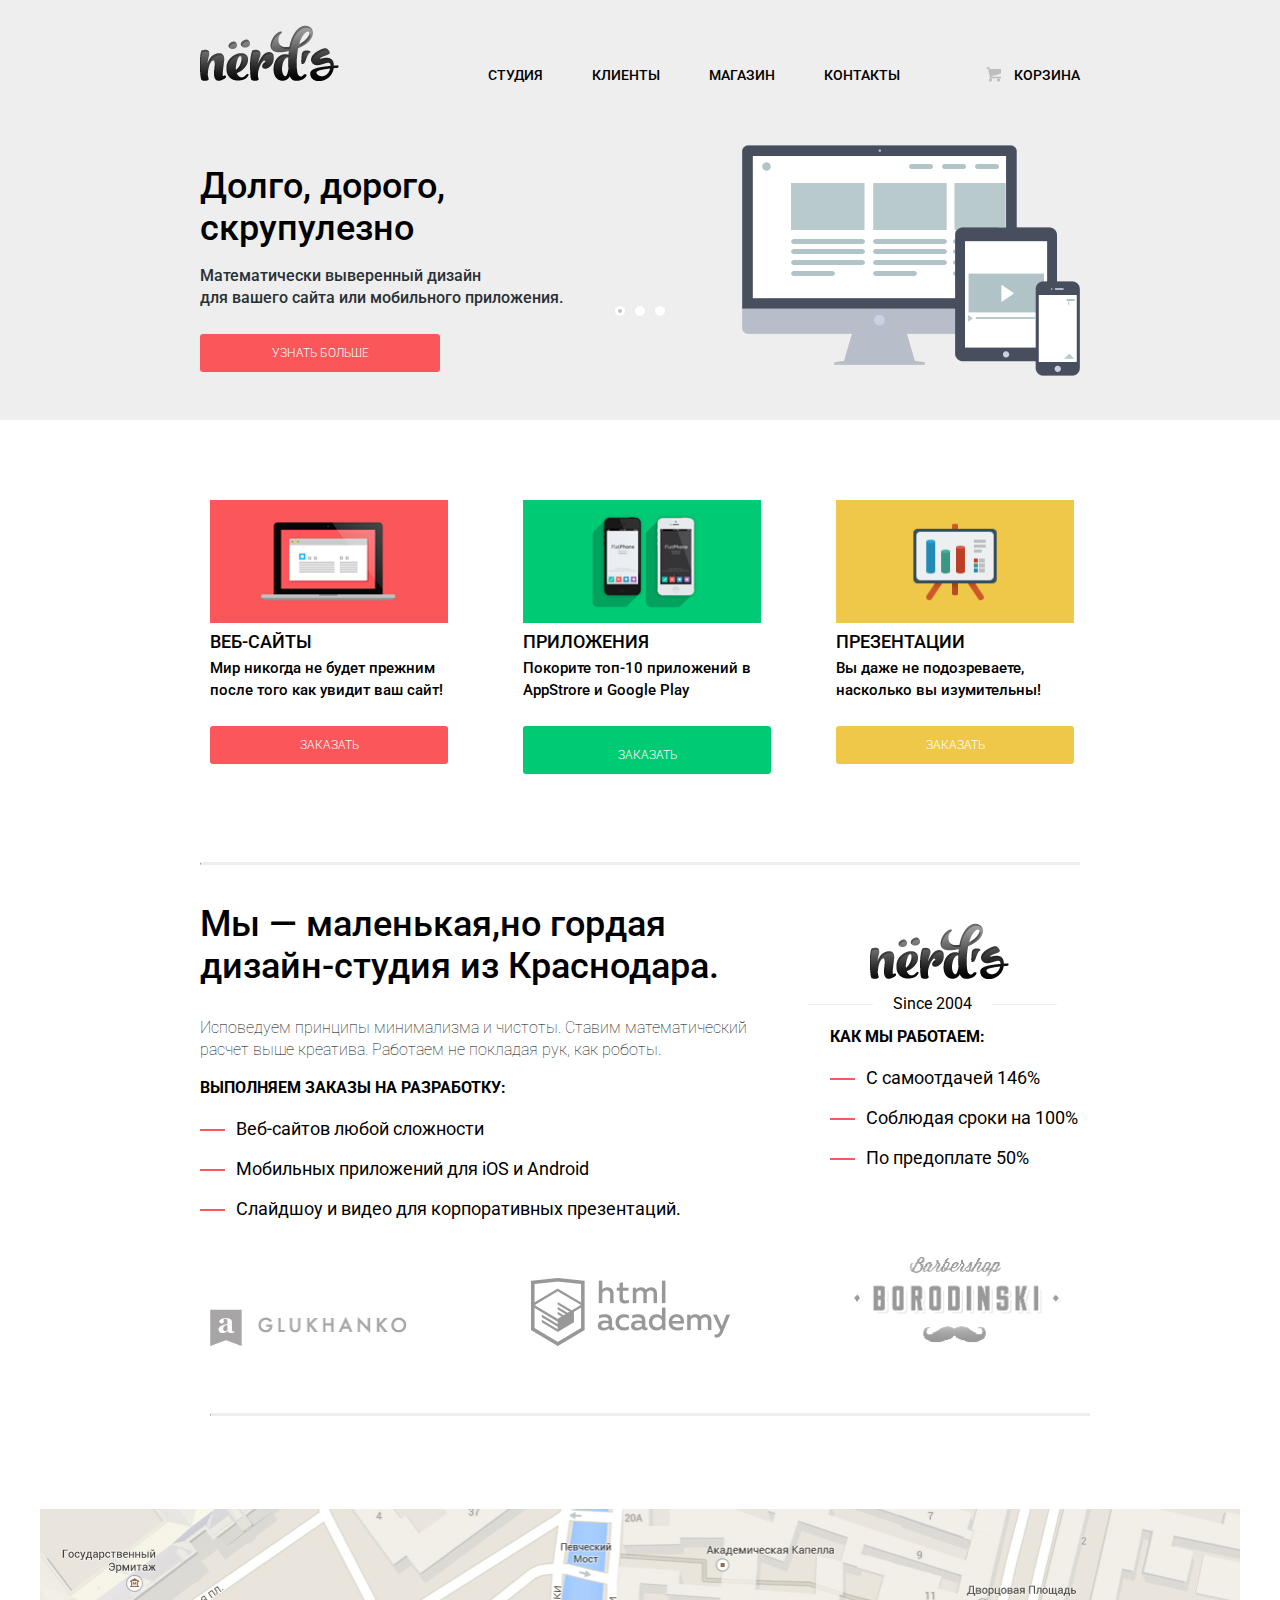
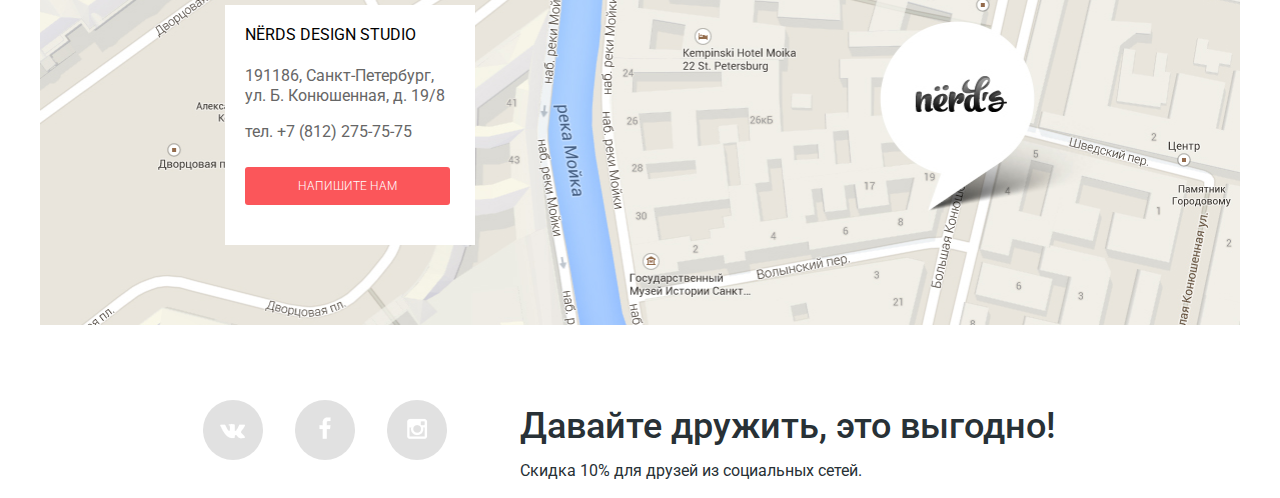
==== commit 9b51711e: "up" ====
--- a/index.html
+++ b/index.html
@@ -22,7 +22,7 @@
             <a href="">Клиенты</a>
           </li>
           <li>
-            <a href="">Магазин</a>
+            <a href="shop.html">Магазин</a>
           </li>
           <li>
             <a href="">Контакты</a>
--- a/css/style.css
+++ b/css/style.css
@@ -397,7 +397,559 @@
   padding-right: 0;
 }
 /*--------------------shop-------------------*/
-
+.main-text {
+  margin: 0 auto;
+  background: #eeeeee;
+  margin-bottom: 20px;
+  width: 680px;
+  line-height: 1.2;
+  padding-right: 10px;
+}
+
+.main-text h1 {
+  text-align: center;
+  clear: both;
+  text-transform: uppercase;
+  text-align: center;
+  font-size: 40px;
+  font-weight: normal;
+  padding-top: 38px;
+  padding-bottom: 56px;
+}
+
+.content-column-left {
+  float: left;
+  width: 250px;
+  font-size: 0;
+}
+
+.filter-title {
+  font-size: 18px;
+  text-transform: uppercase;
+  line-height: 30px;
+  margin: 0;
+  margin-bottom: 15px;
+  font-weight: normal;
+}
+
+.range-filter {
+  width: 240px;
+}
+
+.range-controls {
+  position: relative;
+  height: 41px;
+  padding-top: 39px;
+  padding-right: 20px;
+  padding-left: 20px;
+  margin-bottom: 13px;
+  border-radius: 5px;
+  background: #f1f1f1;
+}
+
+.range-controls .scale {
+  height: 2px;
+  background: #d7dcde;
+}
+
+.range-controls .bar {
+  width: 70%;
+  height: 2px;
+  background: #00ca74;
+}
+
+.range-controls .toggle {
+  position: absolute;
+  top: 30px;
+  left: 0px;
+  width: 4px;
+  height: 4px;
+  cursor: pointer;
+  border: 8px solid #ffffff;
+  border-radius: 50%;
+  background: #ababab;
+  box-shadow: 0 2px 1px 0 #cfcfcf;
+}
+
+.range-controls .toggle-min {
+  left: 50px;
+}
+
+.range-controls .toggle-max {
+  left: 110px;
+}
+
+.price-controls {
+  font-size: 0;
+}
+
+.price-controls label {
+  font-size: 16px;
+  display: inline-block;
+  vertical-align: top;
+  width: 50%;
+}
+
+.min-price {
+  text-transform: uppercase;
+  font-size: 16px;
+  line-height: 2px;
+}
+
+.max-price {
+  text-align: right;
+  text-transform: uppercase;
+  font-size: 16px;
+  line-height: 2px;
+}
+
+.price-controls input {
+  font-family: "Roboto", "Arial", sans-serif;
+  font-size: 16px;
+  width: 60px;
+  margin-left: 5px;
+  padding: 8px 10px;
+  text-align: center;
+  color: #283136;
+  border: none;
+  border-radius: 5px;
+  outline: none;
+  background: #f1f1f1;
+}
+
+.content-grid {
+  margin: 0;
+  padding: 0;
+  font-size: 16px;
+  margin-top: 48px;
+}
+
+.content-grid h2 {
+  font-size: 18px;
+  line-height: 30px;
+  font-weight: 500;
+  text-transform: uppercase;
+  font-weight: normal;
+}
+
+.content-features h2 {
+  font-size: 18px;
+  line-height: 30px;
+  text-transform: uppercase;
+  margin-top: 29px;
+  font-weight: normal;
+}
+
+.types {
+  list-style: none;
+  padding: 0;
+  margin: 0;
+  color: #283136;
+  font-size: 16px;
+  line-height: 20px;
+}
+
+.types li {
+  position: relative;
+  padding-bottom: 13px;
+}
+
+input[type="checkbox"] {
+  display: none;
+}
+
+input[type="checkbox"] +label {
+  position: relative;
+  padding-left: 35px;
+  line-height: 23px;
+  display: inline-block;
+  vertical-align: top;
+  cursor: pointer;
+}
+
+input[type="checkbox"] +label::before {
+  content: "";
+  display: block;
+  width: 26px;
+  height: 23px;
+  background: url("../img/sprite-test.png") no-repeat;
+  background-position: -36px -397px;
+  position: absolute;
+  top: 0;
+  left: 0;
+  opacity: 0.7;
+}
+
+input[type="checkbox"] + label:hover::before {
+  opacity: 1;
+}
+
+input[type="checkbox"]:checked +label::before {
+  background: url("../img/sprite-test.png") no-repeat;
+  background-position: -36px -300px;
+}
+
+input[type="checkbox"]:disabled + label::before {
+  opacity: 0.2;
+}
+
+input[type="checkbox"]:checked:disabled + label:hover::before {
+  opacity: 0.2;
+}
+
+input[type="checkbox"]:disabled + label:hover::before {
+  opacity: 0.2;
+}
+
+input[type="checkbox"]:checked + label:hover::before {
+  opacity: 1;
+}
+
+input[type="radio"] {
+  display: none;
+}
+
+input[type="radio"] +label {
+  position: relative;
+  padding-left: 35px;
+  line-height: 25px;
+  display: inline-block;
+  vertical-align: top;
+  cursor: pointer;
+}
+
+input[type="radio"] +label::before {
+  content: "";
+  display: block;
+  width: 25px;
+  height: 25px;
+  background: url("../img/sprite-test.png") no-repeat;
+  background-position: -36px -871px;
+  position: absolute;
+  top: 0;
+  left: 0;
+  opacity: 0.7;
+}
+
+input[type="radio"] + label:hover:before {
+  opacity: 1;
+}
+
+input[type="radio"]:checked +label::before {
+  background: url("../img/sprite-test.png") no-repeat;
+  background-position: -36px -774px;
+}
+
+input[type="radio"]:disabled + label::before {
+  opacity: 0.2;
+}
+
+input[type="radio"]:disabled + label:hover::before {
+  opacity: 0.2;
+}
+
+input[type="radio"]:checked:disabled + label:hover::before {
+  opacity: 0.2;
+}
+
+input[type="radio"]:checked + label:hover:before {
+  opacity: 1;
+}
+
+.features {
+  list-style: none;
+  padding: 0;
+  margin: 0;
+  color: #283136;
+  font-size: 16px;
+  line-height: 22px;
+  margin-bottom: 24px;
+}
+
+.features li {
+  position: relative;
+  padding: 0;
+  margin: 0;
+  padding-bottom: 17px;
+}
+
+.features li:before {
+  position: absolute;
+  width: 25px;
+  height: 25px;
+  background: transparent url("../img/sprite3.png") no-repeat;
+  background-position: -20px -20px;
+}
+
+.btn-show {
+  background: #f1f1f1;
+  color: #000000;
+  border-radius: 5px;
+  width: 156px;
+  height: 38px;
+  font-size: 12px;
+  text-transform: uppercase;
+}
+
+.btn-show:hover {
+  background: #e5e5e5;
+}
+
+.btn-show:active {
+  background: #d5d5d5;
+  box-shadow: inset 0 3px 0 0 #b5b5b5;
+}
+
+.content-column-right {
+  float: right;
+  width: 560px;
+}
+
+.selection {
+  display: inline-block;
+  vertical-align: top;
+  width: 560px;
+  margin-bottom: 15px;
+  font-size: 0;
+}
+
+.sort {
+  display: inline-block;
+  vertical-align: top;
+  font-weight: 500;
+  font-size: 12px;
+  text-transform: uppercase;
+  margin-right: 34px;
+  padding-top: 4px;
+}
+
+.kinds {
+  display: inline-block;
+  vertical-align: top;
+  color: #000000;
+  opacity: 0.3;
+  font-size: 12px;
+  line-height: 1.5;
+  text-transform: uppercase;
+  margin-right: 43px;
+  text-decoration: none;
+  border-bottom: 2px dotted #00ca74;
+  padding-top: 6px;
+}
+
+.kinds:hover {
+  color: #000000;
+  border-bottom: 2px solid #00ca74;
+}
+
+.kinds:active {
+  color: #000000;
+  border-bottom: none;
+}
+
+.triangle {
+  margin: 0;
+  float: right;
+  padding-top: 6px;
+  min-width: 30px;
+}
+
+.triangle a {
+  margin-right: 6px;
+}
+
+.green {
+  border-style: solid;
+  border-width: 10px 5.5px 0 5.5px;
+  border-color: #00ca72 transparent transparent;
+  display: inline-block;
+  vertical-align: top;
+}
+
+.green:hover {
+  border-color: #b5b5b5 transparent transparent;
+}
+
+.green:active {
+  border-color: #000000 transparent transparent;
+}
+
+.gray {
+  border-style: solid;
+  border-width: 0 5.5px 10px 5.5px;
+  border-color: transparent transparent #c1c1c1;
+  display: inline-block;
+  vertical-align: top;
+}
+
+.gray:active {
+  border-color: transparent transparent #000000;
+}
+
+.btn-show {
+  outline: 0;
+  border: 0;
+  margin-top: 20px;
+}
+
+.product-catalog {
+  width: 560px;
+  font-size: 0;
+  margin-bottom: 75px;
+}
+
+.product-item {
+  position: relative;
+  display: inline-block;
+  width: 240px;
+  font-size: 16px;
+  vertical-align: top;
+  margin-right: 80px;
+  margin-bottom: 80px;
+  padding-top: 30px;
+  background: #f1f1f1;
+  height: 240px;
+  border-radius: 4px;
+}
+
+.product-item:hover {
+  background: #797979;
+}
+
+.product-item:nth-child(2n) {
+  margin-right: 0px;
+}
+
+.product-item:nth-child(6) {
+  margin-bottom: 0px;
+}
+
+.product-item:nth-child(5) {
+  margin-bottom: 4px;
+}
+
+.item-image:before {
+  content: "";
+  position: absolute;
+  top: 10px;
+  left: 12px;
+  width: 10px;
+  height: 10px;
+  border-radius: 50%;
+  background: #ffffff;
+  box-shadow: 17px 0 0 #ffffff, 35px 0 0 #ffffff;
+}
+
+.item-action {
+  position: absolute;
+  display: none;
+  bottom: 20px;
+  left: 20px;
+  top: 50px;
+  width: 200px;
+  min-height: 200px;
+  padding-top: 12px;
+  padding-left: 10px;
+  padding-right: 10px;
+  text-align: center;
+  background: #ffffff;
+  box-sizing: border-box;
+}
+
+.product-item:hover .item-action {
+  display: block;
+}
+
+.item-title {
+  margin-bottom: 10px;
+  font-size: 18px;
+  line-height: 1.1;
+  text-transform: uppercase;
+  box-sizing: border-box;
+  font-weight: normal;
+}
+
+.item-price {
+  color: #283136;
+  font-size: 14px;
+  line-height: 18px;
+  margin-bottom: 25px;
+}
+
+.item-btn {
+  width: 120px;
+  font-size: 18px;
+}
+
+.item-btn:hover {
+  background: #d6494d;
+}
+
+.item-btn:active {
+  background: #b63538;
+  box-shadow: inset 0 3px 0 0 #9b2d30;
+}
+
+.pagination {
+  margin-top: 20px;
+}
+
+.pagination .active {
+  width: 35px;
+  padding: 8px 0px;
+  background: #ffffff;
+  border: 2px solid #f2f2f2;
+  color: #000000;
+}
+
+.pagination .active:hover {
+  background: #ffffff;
+  border: 2px solid #f2f2f2;
+  box-shadow: none;
+}
+
+.pagination .active:active {
+  background: #ffffff;
+  border: 2px solid #f2f2f2;
+}
+
+.pagination a {
+  display: inline-block;
+  vertical-align: top;
+  min-width: 38px;
+  line-height: 1.8;
+  text-align: center;
+  padding: 10px 0px;
+  margin-right: 5px;
+  font-size: 12px;
+  text-decoration: none;
+  text-transform: uppercase;
+  background: #f1f1f1;
+  border-radius: 4px;
+  color: #000000;
+}
+
+.btn-pages:hover {
+  background: #e5e5e5;
+}
+
+.btn-pages:active {
+  background: #d5d5d5;
+  box-shadow: inset 0 3px 0 0 #b5b5b5;
+}
+
+.next {
+  width: 140px;
+}
+
+.next:hover {
+  background: #e5e5e5;
+}
+
+.next:active {
+  background: #d5d5d5;
+  box-shadow: inset 0 3px 0 0 #b5b5b5;
+}
 
 /*----------------footer--------------------*/
 .main-footer {
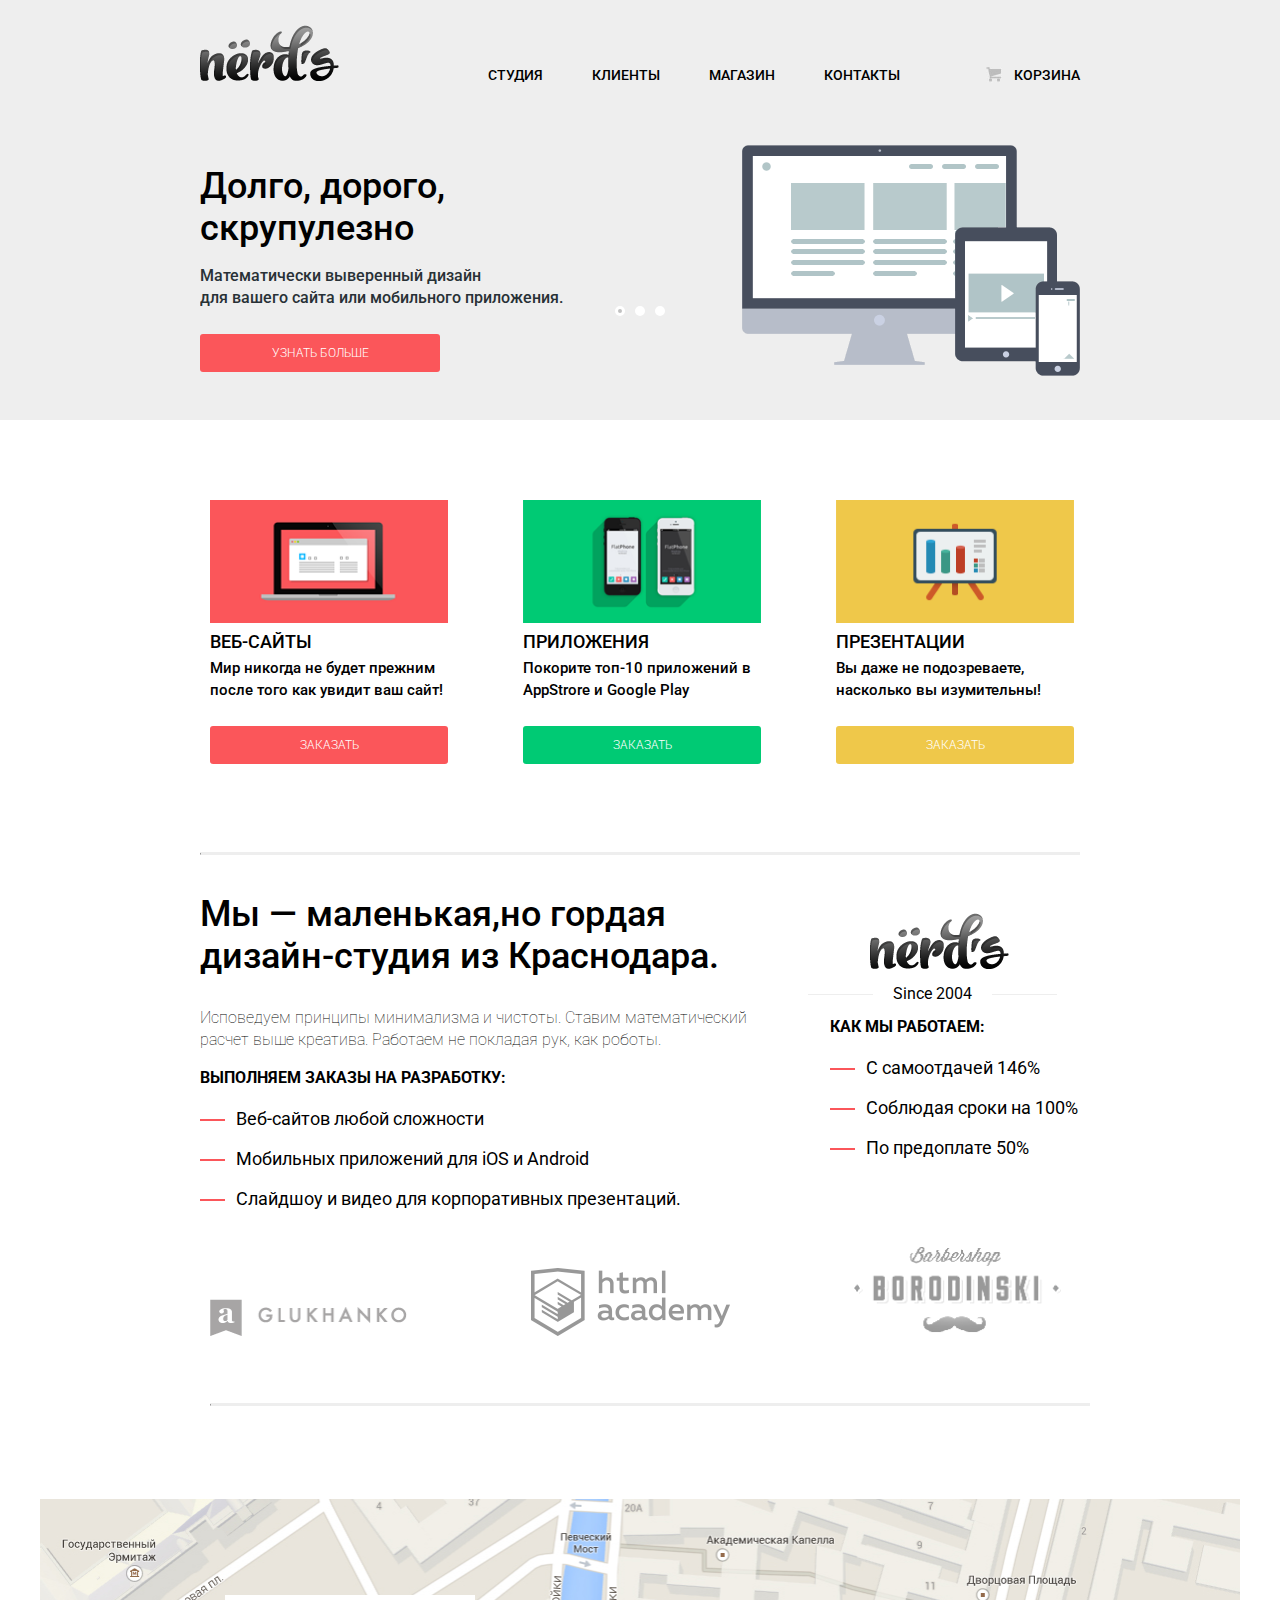
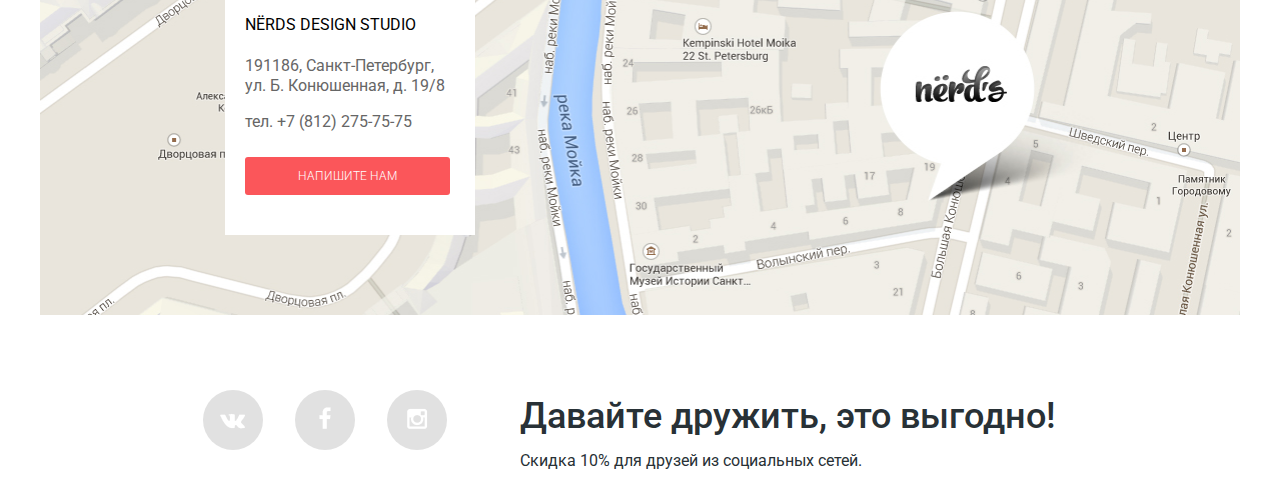
==== commit f3c1499f: "up" ====
--- a/index.html
+++ b/index.html
@@ -81,7 +81,7 @@
             <img src="img/promo-phone.png" alt=""></img>
             <div class="promo-title">Приложения</div>
             <div class="promo-text">Покорите топ-10 приложений в AppStrore и Google Play</div>
-            <a class="btn green" href="">Заказать</a>
+            <a class="btn promo-green" href="">Заказать</a>
           </div>
           <div class="promo">
             <img src="img/promo-tv.png" alt=""></img>
--- a/css/style.css
+++ b/css/style.css
@@ -264,13 +264,13 @@
 .red:active {
   background: #b63538;
 }
-.green {
+.promo-green {
   background: #00ca74;
 }
-.green:hover {
+.promo-green:hover {
   background: #01a25e;
 }
-.green:active {
+.promo-green:active {
   background: #009053;
 }
 .yellow {
@@ -397,6 +397,9 @@
   padding-right: 0;
 }
 /*--------------------shop-------------------*/
+.shop {
+  margin-top: 80px;
+}
 .main-text {
   margin: 0 auto;
   background: #eeeeee;
@@ -680,7 +683,20 @@
   background: transparent url("../img/sprite3.png") no-repeat;
   background-position: -20px -20px;
 }
-
+.product-item .btn {
+  display: block;
+  width: 140px;
+  margin-top: 25px;
+  padding: 12px 9px;
+  margin-left: 10px;
+  font-weight: 300;
+  font-size: 12px;
+  text-align: center;
+  color: #ffffff;
+  text-transform: uppercase;
+  text-decoration: none;
+  border-radius: 3px;
+}
 .btn-show {
   background: #f1f1f1;
   color: #000000;
@@ -758,7 +774,7 @@
   margin-right: 6px;
 }
 
-.green {
+ .green {
   border-style: solid;
   border-width: 10px 5.5px 0 5.5px;
   border-color: #00ca72 transparent transparent;
@@ -876,11 +892,6 @@
   margin-bottom: 25px;
 }
 
-.item-btn {
-  width: 120px;
-  font-size: 18px;
-}
-
 .item-btn:hover {
   background: #d6494d;
 }
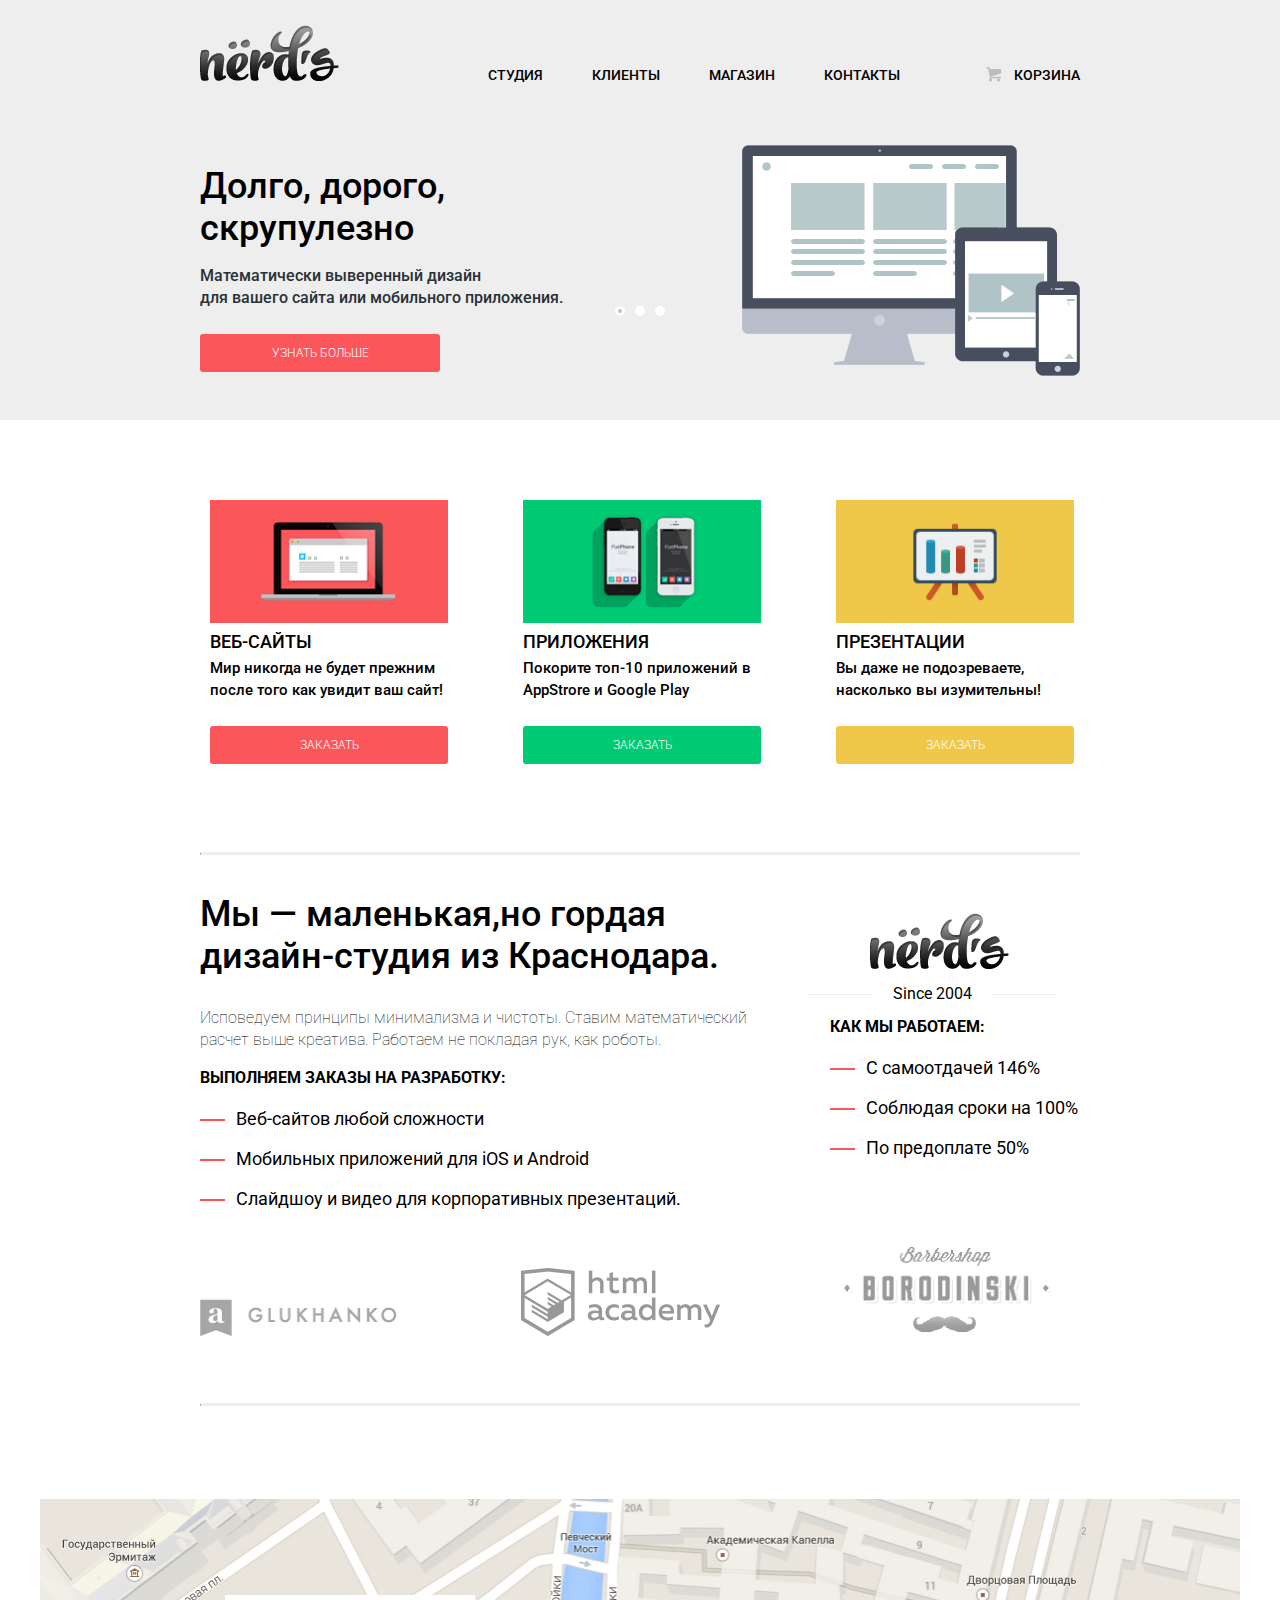
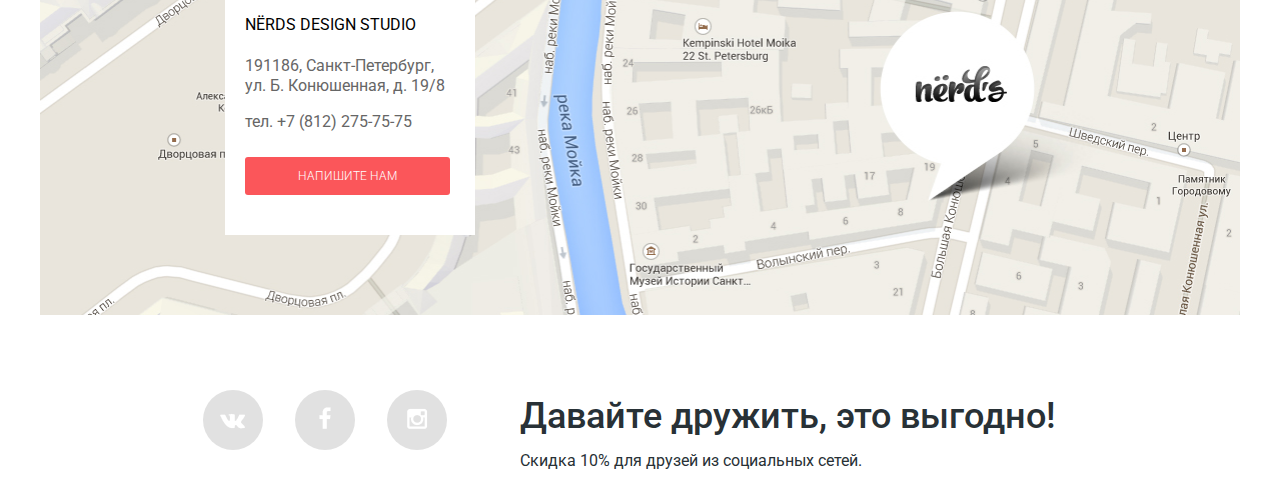
==== commit ab61c895: "up" ====
--- a/index.html
+++ b/index.html
@@ -11,7 +11,7 @@
   <header class="main-header ">
     <div class="container clearfix ">
       <a href="#" class="logo ">
-        <img src="img/logo.png" alt=""></img>
+        <img src="img/logo.png" alt="">
       </a>
       <nav class="main-nav">
         <ul class="main-menu">
@@ -72,19 +72,19 @@
         </header>
         <div class="container clearfix">
           <div class="promo">
-            <img src="img/promo-buk.png" alt=""></img>
+            <img src="img/promo-buk.png" alt="">
             <div class="promo-title">Веб-сайты</div>
             <div class="promo-text">Мир никогда не будет прежним после того как увидит ваш сайт!</div>
             <a class="btn red" href="">Заказать</a>
           </div>
           <div class="promo">
-            <img src="img/promo-phone.png" alt=""></img>
+            <img src="img/promo-phone.png" alt="">
             <div class="promo-title">Приложения</div>
             <div class="promo-text">Покорите топ-10 приложений в AppStrore и Google Play</div>
             <a class="btn promo-green" href="">Заказать</a>
           </div>
           <div class="promo">
-            <img src="img/promo-tv.png" alt=""></img>
+            <img src="img/promo-tv.png" alt="">
             <div class="promo-title">презентации</div>
             <div class="promo-text">Вы даже не подозреваете, насколько вы изумительны!</div>
             <a class="btn yellow" href="">Заказать</a>
@@ -111,7 +111,7 @@
 
               </div>
               <div class="about-right">
-                <img class="about-logo" src="img/logo.png" alt=""></img>
+                <img class="about-logo" src="img/logo.png" alt="">
                 <span class="about-since">Since 2004</span>
                 <h2 class="about-title">КАК Мы работаем:</h2>
                 <ul class="section-list">
@@ -119,22 +119,18 @@
                   <li>Соблюдая сроки на 100%</li>
                   <li>По предоплате 50%</li>
                 </ul>
-              </div>
-              <div class="container clearfix">
-                
+              </div>      
                 <div class="partners-img">
-
                   <a href=""><img src="img/galush.png" alt=""  width="197" height="37"></a>
                   <a href=""><img src="img/html.png" alt="" width="199" height="68"></a>
                   <a href=""><img src="img/borod.png" alt="" width="207" height="86"></a>
-
                 </div>
                 <hr>
               </div>
             </section>
             <footer class="main-footer">
               <div class="map">
-                <img src="img/map.jpg" width="1200" h417 alt="">
+                <img src="img/map.jpg" width="1200" height="417" alt="">
                 <div class="map-adress">
                   <p class="map-title">NЁRDS DESIGN STUDIO</p>
                   <p class="map-text">191186, Санкт-Петербург, <br>
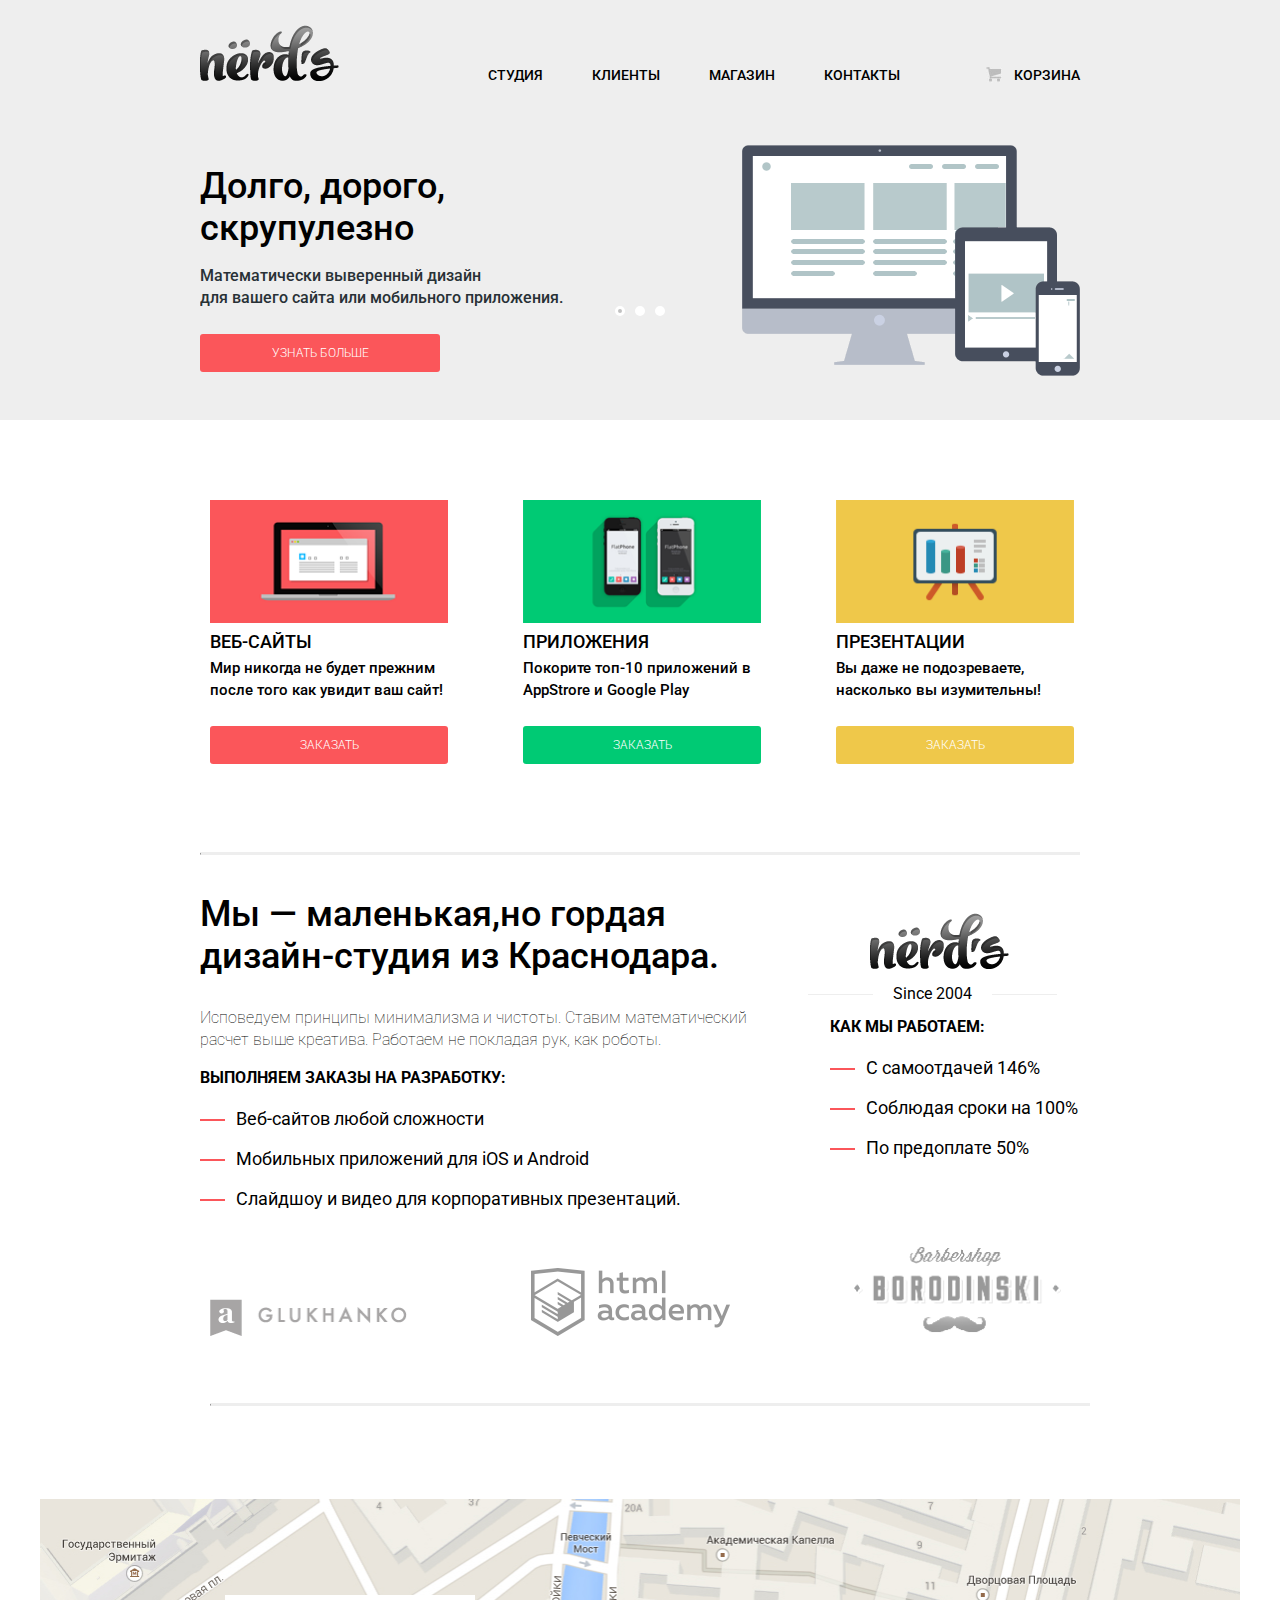
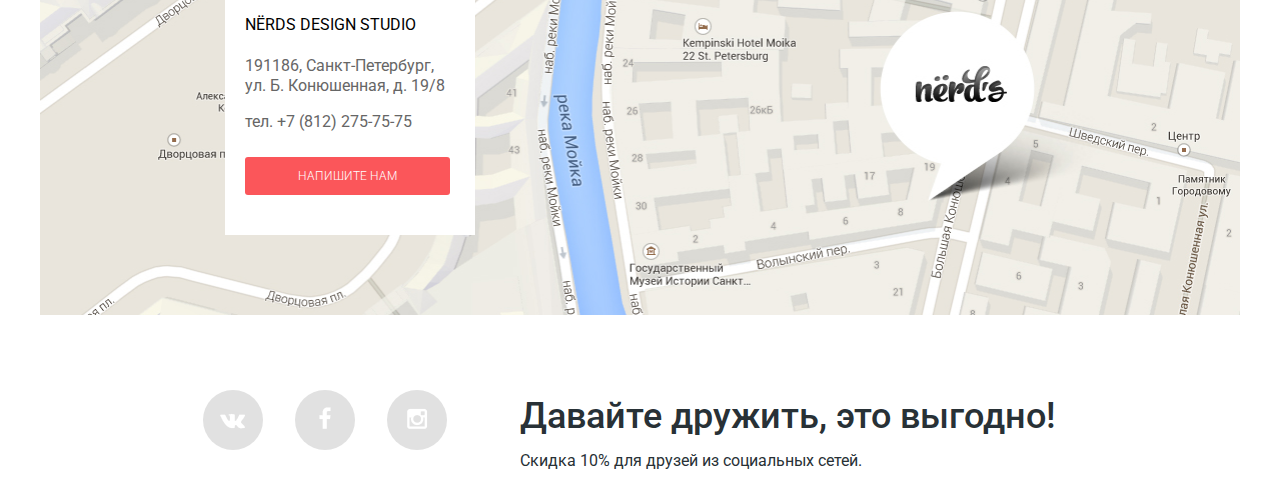
==== commit 9bec1704: "Revert "up"" ====
--- a/index.html
+++ b/index.html
@@ -11,7 +11,7 @@
   <header class="main-header ">
     <div class="container clearfix ">
       <a href="#" class="logo ">
-        <img src="img/logo.png" alt="">
+        <img src="img/logo.png" alt=""></img>
       </a>
       <nav class="main-nav">
         <ul class="main-menu">
@@ -72,19 +72,19 @@
         </header>
         <div class="container clearfix">
           <div class="promo">
-            <img src="img/promo-buk.png" alt="">
+            <img src="img/promo-buk.png" alt=""></img>
             <div class="promo-title">Веб-сайты</div>
             <div class="promo-text">Мир никогда не будет прежним после того как увидит ваш сайт!</div>
             <a class="btn red" href="">Заказать</a>
           </div>
           <div class="promo">
-            <img src="img/promo-phone.png" alt="">
+            <img src="img/promo-phone.png" alt=""></img>
             <div class="promo-title">Приложения</div>
             <div class="promo-text">Покорите топ-10 приложений в AppStrore и Google Play</div>
             <a class="btn promo-green" href="">Заказать</a>
           </div>
           <div class="promo">
-            <img src="img/promo-tv.png" alt="">
+            <img src="img/promo-tv.png" alt=""></img>
             <div class="promo-title">презентации</div>
             <div class="promo-text">Вы даже не подозреваете, насколько вы изумительны!</div>
             <a class="btn yellow" href="">Заказать</a>
@@ -111,7 +111,7 @@
 
               </div>
               <div class="about-right">
-                <img class="about-logo" src="img/logo.png" alt="">
+                <img class="about-logo" src="img/logo.png" alt=""></img>
                 <span class="about-since">Since 2004</span>
                 <h2 class="about-title">КАК Мы работаем:</h2>
                 <ul class="section-list">
@@ -119,18 +119,22 @@
                   <li>Соблюдая сроки на 100%</li>
                   <li>По предоплате 50%</li>
                 </ul>
-              </div>      
+              </div>
+              <div class="container clearfix">
+                
                 <div class="partners-img">
+
                   <a href=""><img src="img/galush.png" alt=""  width="197" height="37"></a>
                   <a href=""><img src="img/html.png" alt="" width="199" height="68"></a>
                   <a href=""><img src="img/borod.png" alt="" width="207" height="86"></a>
+
                 </div>
                 <hr>
               </div>
             </section>
             <footer class="main-footer">
               <div class="map">
-                <img src="img/map.jpg" width="1200" height="417" alt="">
+                <img src="img/map.jpg" width="1200" h417 alt="">
                 <div class="map-adress">
                   <p class="map-title">NЁRDS DESIGN STUDIO</p>
                   <p class="map-text">191186, Санкт-Петербург, <br>
